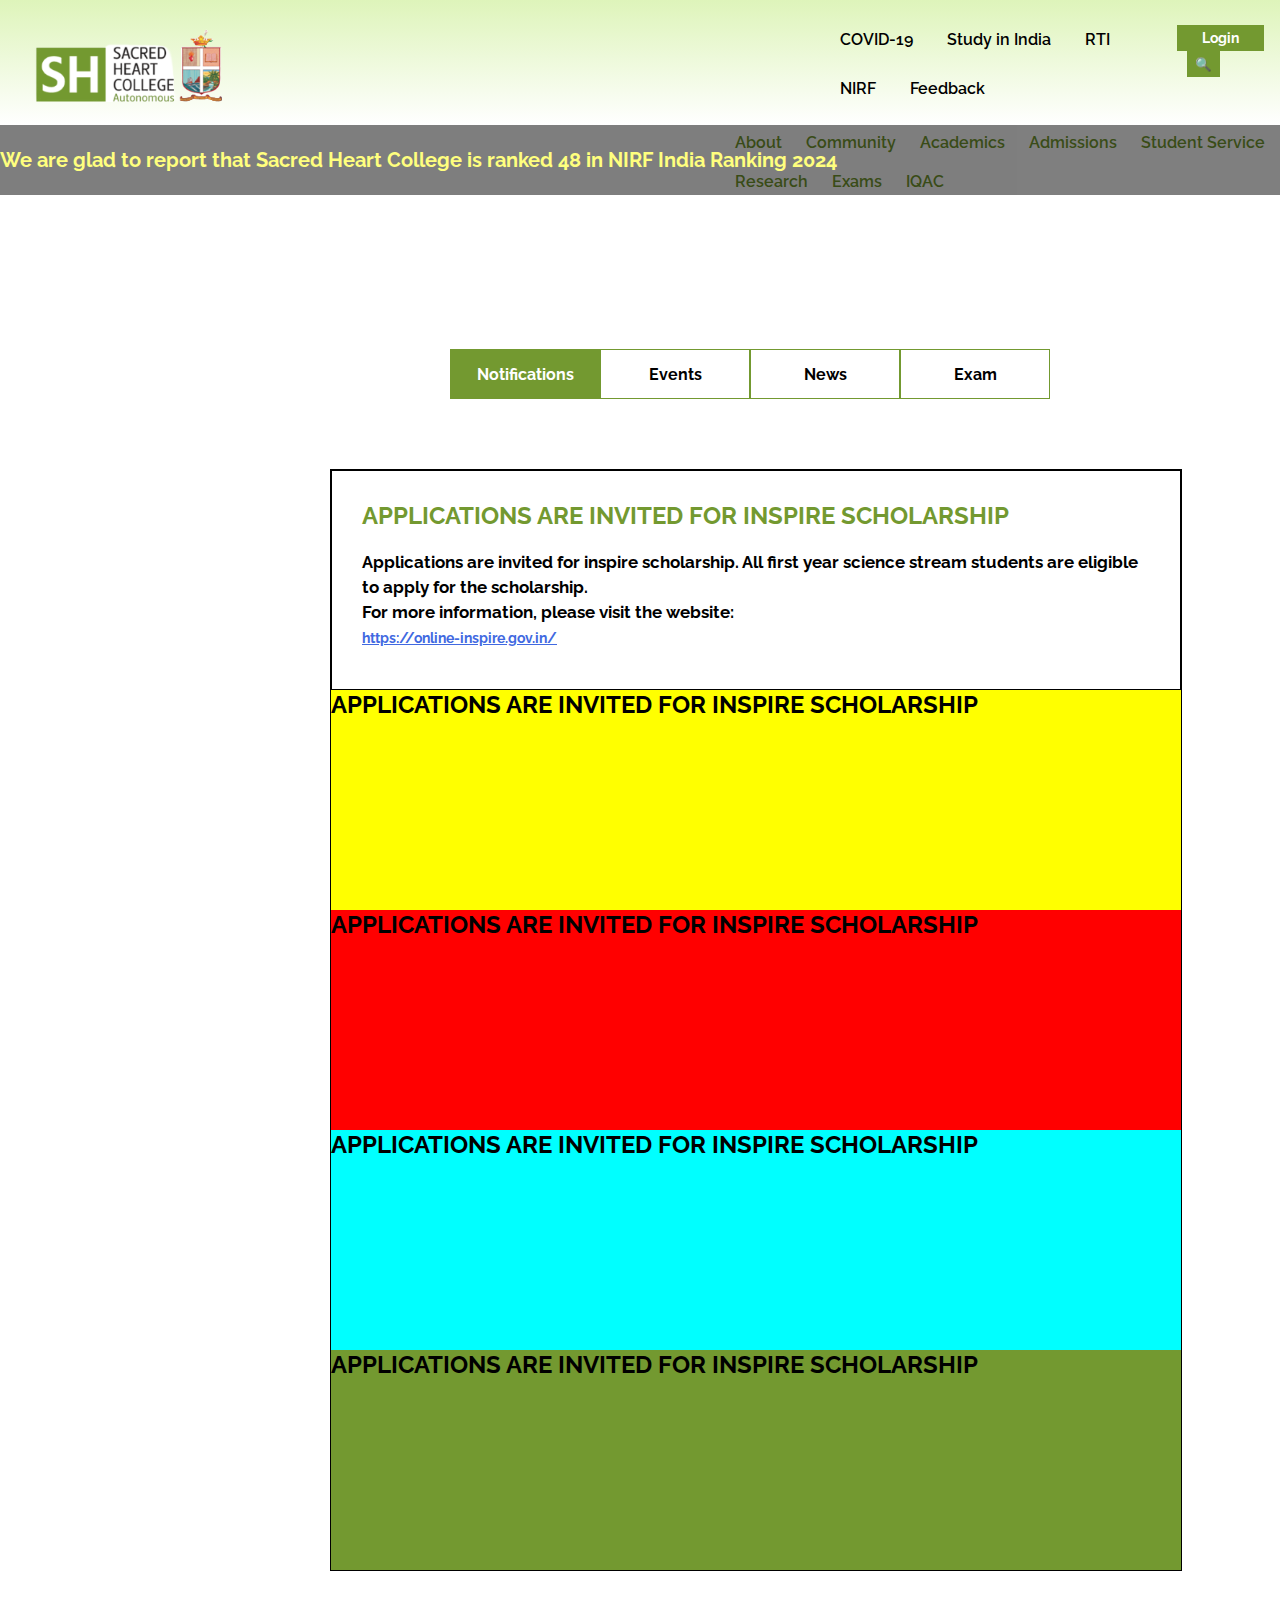
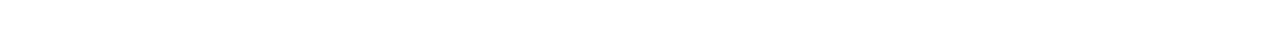
==== html/index.html @ 805d30cb "First commit" ====
<!DOCTYPE html>
<html lang="en">
<head>
    <meta charset="UTF-8">
    <meta name="viewport" content="width=device-width, initial-scale=1.0">
    <link rel="shortcut icon" type="x-icon" href="/Assets/mc-scaled.jpg">
    <title>S H College Clone</title>
    <link rel="stylesheet" href="/css/style.css">
    <link href="https://fonts.googleapis.com/css2?family=Raleway:ital,wght@0,100..900;1,100..900&display=swap" rel="stylesheet">
</head>
<body>

    <!--Main Navigation bar-->
    <header class="navbar">
        <div class="logo">
            <a href="#" ><img src="/Assets/SH College Logo cropped removed background.png" alt="SH Logo"></a>
        </div>
        <div class="lists">
            <div class="list-1">
                <ul>
                    <li>COVID-19</li>
                    <li>Study in India</li>
                    <li>RTI</li>
                    <li>NIRF</li>
                    <li>Feedback</li>
                </ul>
                <div class="list1-buttons">
                    <button id="login-b">Login</button>
                    <button id="search-b">&#128269</button>
                </div>
            </div>
            <div class="list-2">
                <ul>
                    <li>About</li>
                    <li>Community</li>
                    <li>Academics</li>
                    <li>Admissions</li>
                    <li>Student Service</li>
                    <li>Research</li>
                    <li>Exams</li>
                    <li>IQAC</li>
                </ul>
            </div>
        </div>
    </header>


    <!--Moving notification-->
    <div class="mv-notifi">
        <h3>We are glad to report that Sacred Heart College is ranked 48 in NIRF India Ranking 2024</h3>
    </div>

    <!--SH Video-->
    <div class="sh-video">
        <video autoplay muted loop><source src="/Assets/SH-Promo-Video-resized.mp4"></video>
    </div>

    <!--Notifications-->
    <div class="notifications">

        <!--Single row with four columns-->
        <div class="single-row">
            <div class="notifi">Notifications</div>
            <div class="events">Events</div>
            <div class="news">News</div>
            <div class="exam">Exam</div>
        </div>

        <!--Notifications area-->
        <div class="notification-area">
            <div class="notifi-rows" id="no1">
                <h2 class="heading">APPLICATIONS ARE INVITED FOR INSPIRE SCHOLARSHIP</h2>
                <div class="content">
                    <h3>Applications are invited for inspire scholarship. All first year science stream students are eligible to apply for the scholarship.</h3>
                    <h3>For more information, please visit the website:</h3>
                    <a href="#">https://online-inspire.gov.in/</a>
                </div>
            </div>
            <div class="notifi-rows" id="no2">
                <h2>APPLICATIONS ARE INVITED FOR INSPIRE SCHOLARSHIP</h2>
            </div>
            <div class="notifi-rows" id="no3">
                <h2>APPLICATIONS ARE INVITED FOR INSPIRE SCHOLARSHIP</h2>
            </div>
            <div class="notifi-rows" id="no4">
                <h2>APPLICATIONS ARE INVITED FOR INSPIRE SCHOLARSHIP</h2>
            </div>
            <div class="notifi-rows" id="no5">
                <h2>APPLICATIONS ARE INVITED FOR INSPIRE SCHOLARSHIP</h2>
            </div>
        </div>
    </div>

    <!--Campuses-->
    <div class="campuses">

    </div>

    <!--Life at SHC-->
    <div class="cards">

    </div>
</body>
</html>
---- css/style.css ----
*{
    margin: 0;
    padding: 0;
    font-family: "Raleway", sans-serif;
}


/* Navbar start*/
.navbar{
    width: 100%;
    height: 125px;
    padding: 5px;
    display: flex;
    box-sizing: border-box;
    background: linear-gradient(to bottom, #def4ba 0%, white 100%);
}

    .logo{
        margin-top: 20px;
        margin-left: 30px;
        /* opacity: 0.99; */
    }

        .logo img{
            height: 80px;
            width: 190px;
            box-sizing: border-box;
        }

    .lists{
        display: flex;
        display: block;
        width: 100%;
        justify-content: space-between;
        font-weight: 600;
    }

        .list-1 {
            display: flex;
            border: 1px black solid;
            border: none;
            width: 900px;
            max-height: fit-content;
            max-width: fit-content;
            margin-left: 600px;
            margin-top: 10px;
            /* border: 1px black solid; */
        }

            .list-1 li{
                display: inline-block;
                padding: 15px;
                font-size: 16px;
            }

            .list-1 li::after{}


            .list1-buttons{
                position: relative;
                margin-top: 10px;
            }

        button {
            background-color: #739930;
            padding: 5px;
            border: none;
        }

        #login-b{
            padding: 5px 25px;
            font-size: 14px;
            color: white;
            font-weight: bold;
        }

        #search-b{
            padding: 5px 8px;
            color: white;
            margin-left: 10px;
        }

        .list-2 {
            position: relative;
            display: flex;
            border: 1px black solid;
            border: none;
            width: 900px;
            max-width: fit-content;
            max-height: fit-content;
            margin-left: 500px;
            margin-top: 10px;
        }

            .list-2 li{
                display: inline-block;
                padding: 10px;
                color: #739930;
                font-size: 16px;
            }
/* Navbar end */


/* Moving text start*/
.mv-notifi{
    background-color: black;
    width: 100%;
    height: 70px;
    position: absolute;
    opacity: 0.5;
    display: flex;
    align-items: center;
}

    .mv-notifi h3{
        color: yellow;
        font-size: 20px;
        position: relative;
        animation: moveHorizontally 10s linear infinite;
    }
/* Moving text end */


/* SH Video start*/
.sh-video video{
    width: 100%;
}
/* SH Video end */


/* Notifications start*/
.notifications{
    display: block;
}

/* Notification grid 1x4 */
    .single-row{
        width: fit-content;
        display: grid;
        grid-template-rows: 50px;
        grid-template-columns: 150px 150px 150px 150px;
        margin: 70px 450px 70px;
        text-align: center;
        justify-content: center;
        font-weight: bold;
        font-size: 16px;
    }

        .notifi{
            grid-row-start: 1;
            grid-row-end: 1;
            grid-column-start: 1;
            grid-column-end: 1;
            text-align: center;
            padding: 15px;
            border: 1px solid #739930;
            border-collapse: collapse;
            background-color: #739930;
            color: white;
        }

        .events{
            grid-row-start: 1;
            grid-row-end: 1;
            grid-column-start: 2;
            grid-column-end: 2;
            text-align: center;
            padding: 15px;
            border: 1px solid #739930;
            border-collapse: collapse;
        }

        .news{
            grid-row-start: 1;
            grid-row-end: 1;
            grid-column-start: 3;
            grid-column-end: 3;
            text-align: center;
            padding: 15px;
            border: 1px solid #739930;
            border-collapse: collapse;
        }

        .exam{
            grid-row-start: 1;
            grid-row-end: 1;
            grid-column-start: 4;
            grid-column-end: 4;
            text-align: center;
            padding: 15px;
            border: 1px solid #739930;
            border-collapse: collapse;
        }

/* Notifications area */
    .notification-area{
        display: grid;
        border: 1px solid black;
        grid-template-rows: 220px 220px 220px 220px 220px;
        grid-template-columns: 850px;
        width: fit-content;
        margin: 0px 330px 70px;
        border-collapse: collapse;
    }

    

        #no1{
            grid-row-start: 1;
            grid-row-end: 1;
            grid-column-start: 1;
            grid-column-end: 1;
            padding: 30px 30px;
            border: 1px solid black;
        }

            #no1 h2{
                color: #739930;
            }

            .content{
                margin-top: 20px;
                line-height: 25px;
                font-size: 14.4px;
            }

            #no1 a{
                color: royalblue;
                font-weight: bold;
            }

        #no2{
            grid-row-start: 2;
            grid-row-end: 2;
            grid-column-start: 1;
            grid-column-end: 1;
            background-color: yellow;
        }

        #no3{
            grid-row-start: 3;
            grid-row-end: 3;
            grid-column-start: 1;
            grid-column-end: 1;
            background-color: red;
        }

        #no4{
            grid-row-start: 4;
            grid-row-end: 4;
            grid-column-start: 1;
            grid-column-end: 1;
            background-color: aqua;
        }

        #no5{
            grid-row-start: 5;
            grid-row-end: 5;
            grid-column-start: 1;
            grid-column-end: 1;
            background-color: #739930;
        }
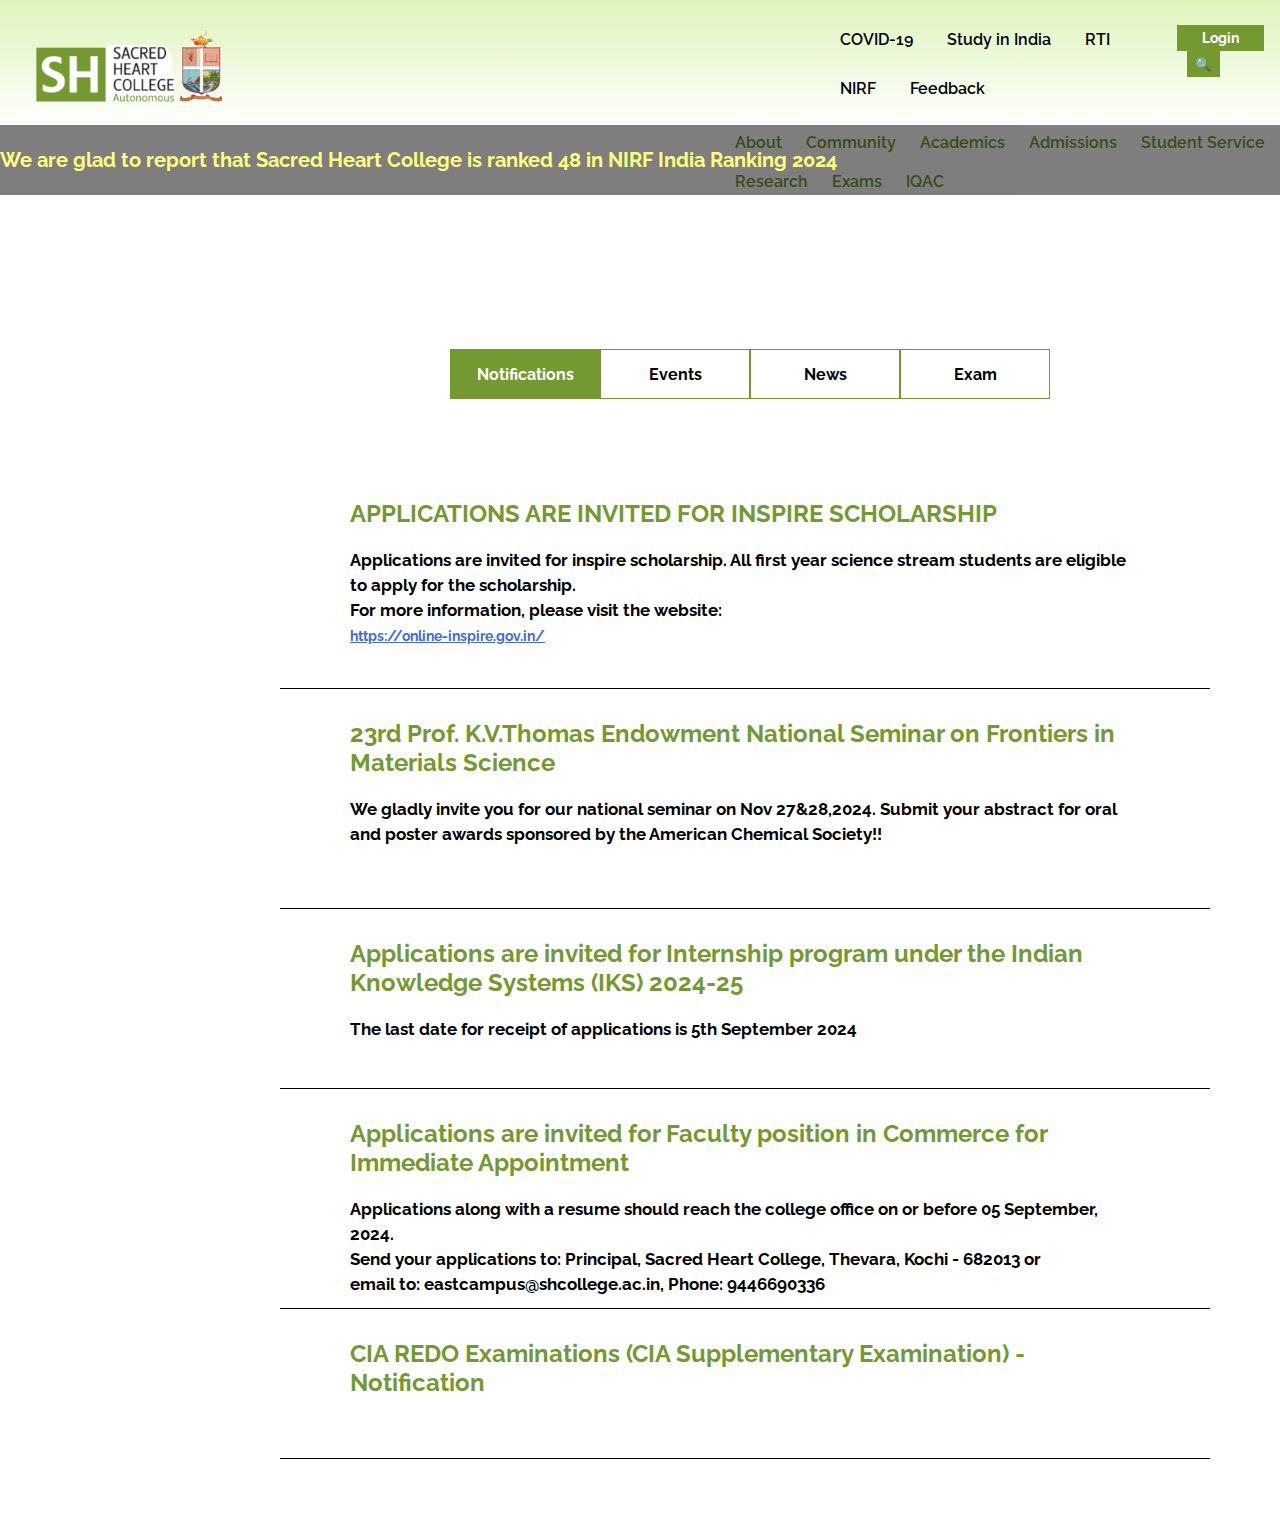
==== commit 075c1ef6: "Notifications completed - 30%" ====
--- a/html/index.html
+++ b/html/index.html
@@ -77,16 +77,29 @@
                 </div>
             </div>
             <div class="notifi-rows" id="no2">
-                <h2>APPLICATIONS ARE INVITED FOR INSPIRE SCHOLARSHIP</h2>
+                <h2>23rd Prof. K.V.Thomas Endowment National Seminar on Frontiers in Materials Science</h2>
+                <div class="content">
+                    <h3>We gladly invite you for our national seminar on Nov 27&28,2024. Submit your abstract for oral and poster awards sponsored by the American Chemical Society!!</h3>
+                </div>
             </div>
             <div class="notifi-rows" id="no3">
-                <h2>APPLICATIONS ARE INVITED FOR INSPIRE SCHOLARSHIP</h2>
+                <h2>Applications are invited for Internship program under the Indian Knowledge Systems (IKS) 2024-25</h2>
+                <div class="content">
+                    <h3>The last date for receipt of applications is 5th September 2024</h3>
+                </div>
             </div>
             <div class="notifi-rows" id="no4">
-                <h2>APPLICATIONS ARE INVITED FOR INSPIRE SCHOLARSHIP</h2>
+                <h2>Applications are invited for Faculty position in Commerce for Immediate Appointment</h2>
+                <div class="content">
+                    <h3>Applications along with a resume should reach the college office on or before 05 September, 2024.</h3>
+                    <h3>Send your applications to: Principal, Sacred Heart College, Thevara, Kochi - 682013 or</h3>
+                    <h3>email to: eastcampus@shcollege.ac.in, Phone: 9446690336</h3>
+                </div>
             </div>
             <div class="notifi-rows" id="no5">
-                <h2>APPLICATIONS ARE INVITED FOR INSPIRE SCHOLARSHIP</h2>
+                <h2>CIA REDO Examinations (CIA Supplementary Examination) - Notification</h2>
+                <div class="content">
+                </div>
             </div>
         </div>
     </div>
--- a/css/style.css
+++ b/css/style.css
@@ -133,7 +133,7 @@
     display: block;
 }
 
-/* Notification grid 1x4 */
+    /* Notification grid 1x4 */
     .single-row{
         width: fit-content;
         display: grid;
@@ -192,38 +192,41 @@
             border-collapse: collapse;
         }
 
-/* Notifications area */
+    /* Notifications area */
     .notification-area{
         display: grid;
-        border: 1px solid black;
-        grid-template-rows: 220px 220px 220px 220px 220px;
-        grid-template-columns: 850px;
+        grid-template-rows: 220px 220px 180px 220px 150px;
+        grid-template-columns: 930px;
         width: fit-content;
-        margin: 0px 330px 70px;
+        margin: 0px 280px 70px;
         border-collapse: collapse;
     }
 
-    
-
-        #no1{
-            grid-row-start: 1;
-            grid-row-end: 1;
-            grid-column-start: 1;
-            grid-column-end: 1;
-            padding: 30px 30px;
+        .notifi-rows{
+            padding: 30px 70px;
             border: 1px solid black;
-        }
-
-            #no1 h2{
-                color: #739930;
-            }
-
-            .content{
+            border-top: none;
+            border-right: none;
+            border-left: none;
+        }
+
+        .notifi-rows h2{
+            color: #739930;
+        }
+
+        .notifi-rows .content{
                 margin-top: 20px;
                 line-height: 25px;
                 font-size: 14.4px;
             }
 
+        #no1{
+            grid-row-start: 1;
+            grid-row-end: 1;
+            grid-column-start: 1;
+            grid-column-end: 1;
+        }
+
             #no1 a{
                 color: royalblue;
                 font-weight: bold;
@@ -234,7 +237,6 @@
             grid-row-end: 2;
             grid-column-start: 1;
             grid-column-end: 1;
-            background-color: yellow;
         }
 
         #no3{
@@ -242,7 +244,6 @@
             grid-row-end: 3;
             grid-column-start: 1;
             grid-column-end: 1;
-            background-color: red;
         }
 
         #no4{
@@ -250,7 +251,6 @@
             grid-row-end: 4;
             grid-column-start: 1;
             grid-column-end: 1;
-            background-color: aqua;
         }
 
         #no5{
@@ -258,5 +258,5 @@
             grid-row-end: 5;
             grid-column-start: 1;
             grid-column-end: 1;
-            background-color: #739930;
-        }
+        }
+/* Notifications end */
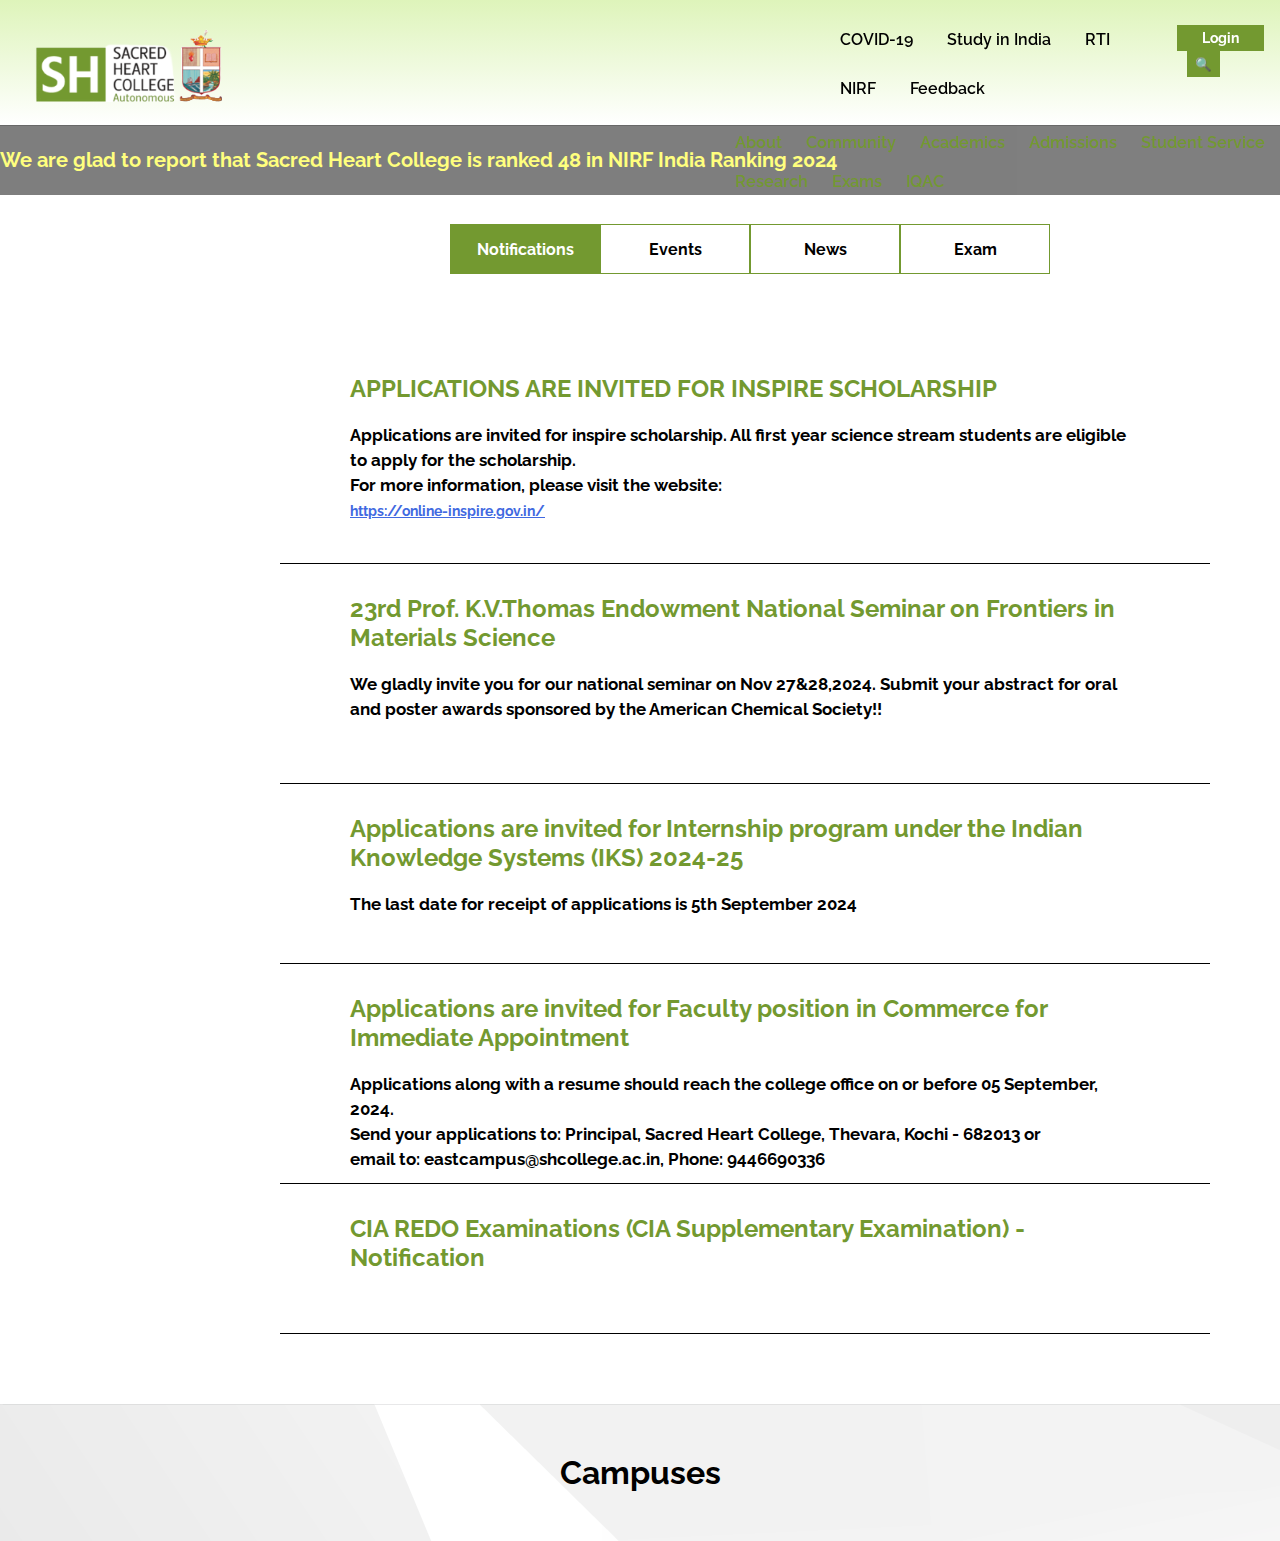
==== commit 1f52cc50: "30%" ====
--- a/html/index.html
+++ b/html/index.html
@@ -106,12 +106,19 @@
 
     <!--Campuses-->
     <div class="campuses">
-
+        <h1>Campuses</h1>
+        <div class="cards">
+            <div class="card" id="card1">
+                
+            </div>
+            <div class="card" id="card2"></div>
+            <div class="card" id="card3"></div>
+        </div>
     </div>
 
     <!--Life at SHC-->
     <div class="cards">
-
+        
     </div>
 </body>
 </html>--- a/css/style.css
+++ b/css/style.css
@@ -13,6 +13,9 @@
     display: flex;
     box-sizing: border-box;
     background: linear-gradient(to bottom, #def4ba 0%, white 100%);
+    position: fixed;
+    z-index: 1;
+    box-shadow: 0px 0px 1px 0px black ;
 }
 
     .logo{
@@ -110,6 +113,7 @@
     opacity: 0.5;
     display: flex;
     align-items: center;
+    margin-top: 125px;
 }
 
     .mv-notifi h3{
@@ -260,3 +264,14 @@
             grid-column-end: 1;
         }
 /* Notifications end */
+
+
+/* Campuses start */
+.campuses{
+    padding: 50px;
+    display: flex;
+    justify-content: center;
+    background-image: url(/Assets/bg2.png);
+}
+
+    .
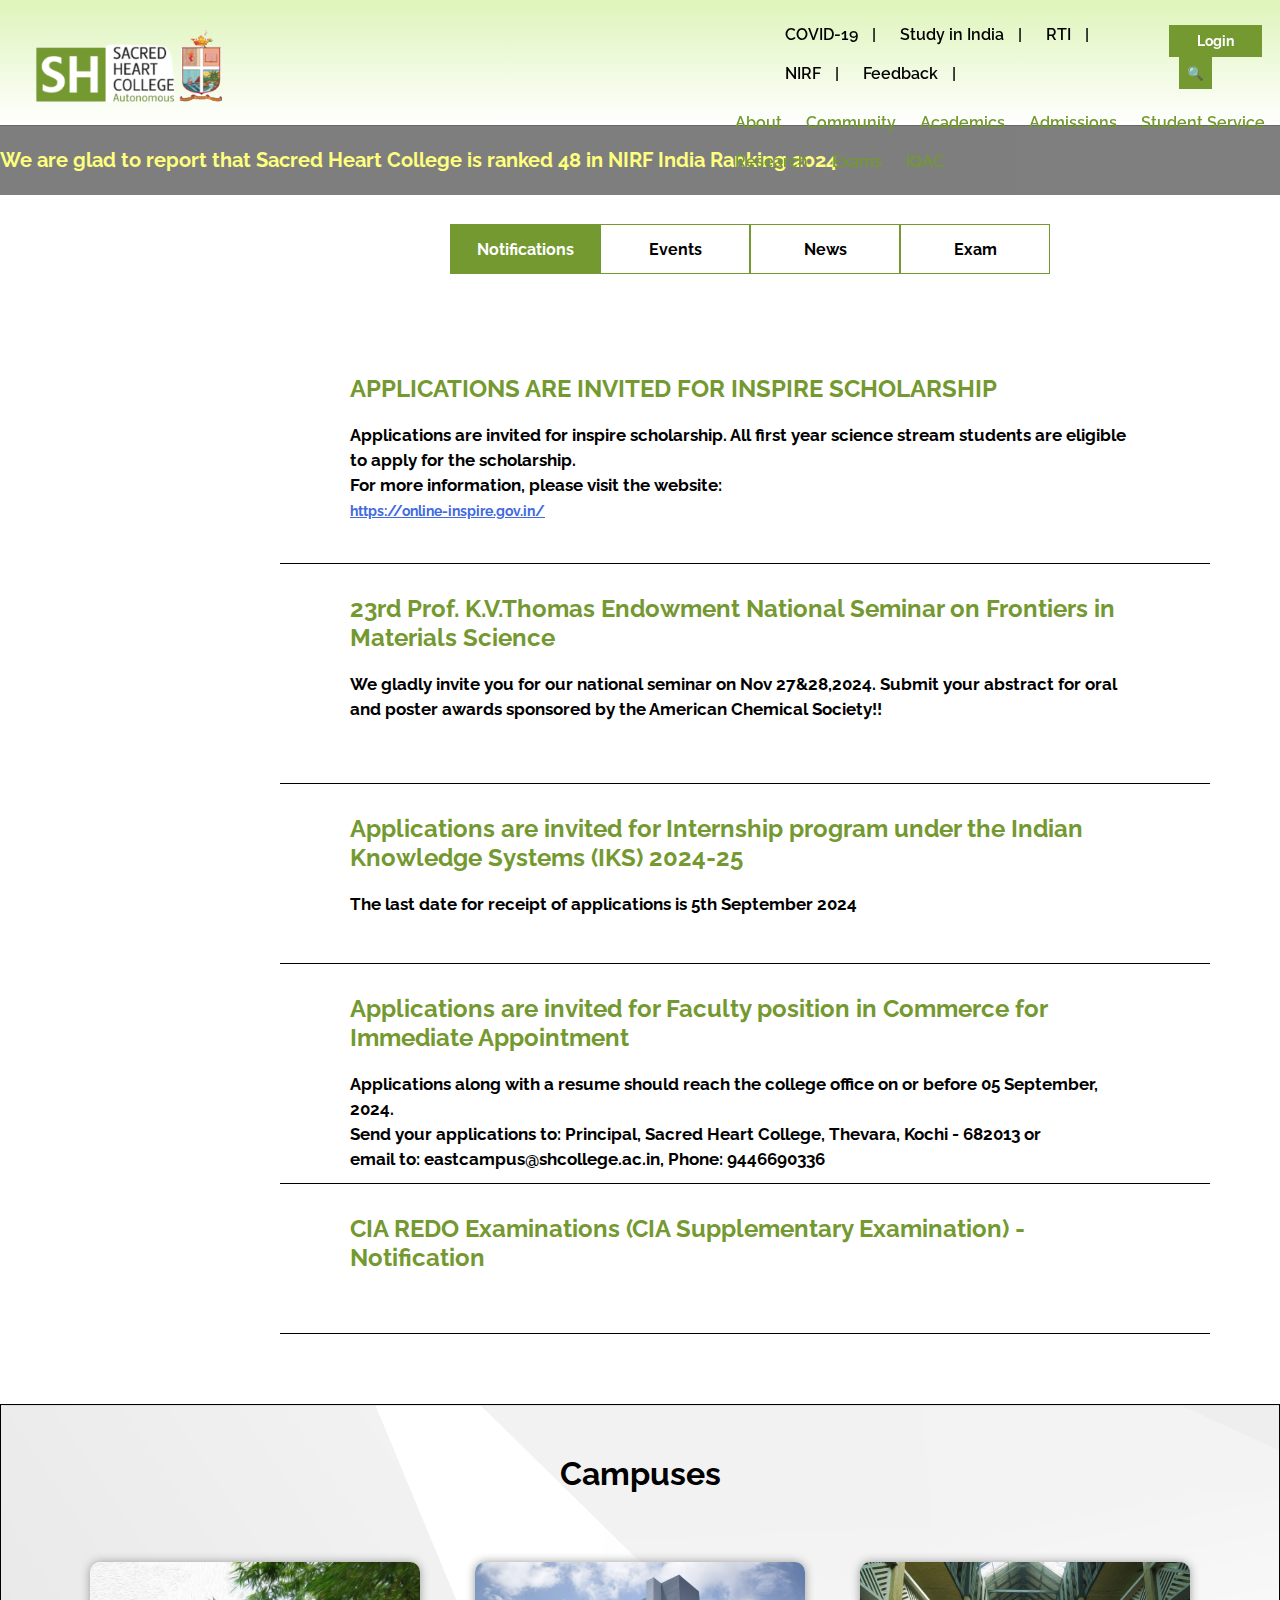
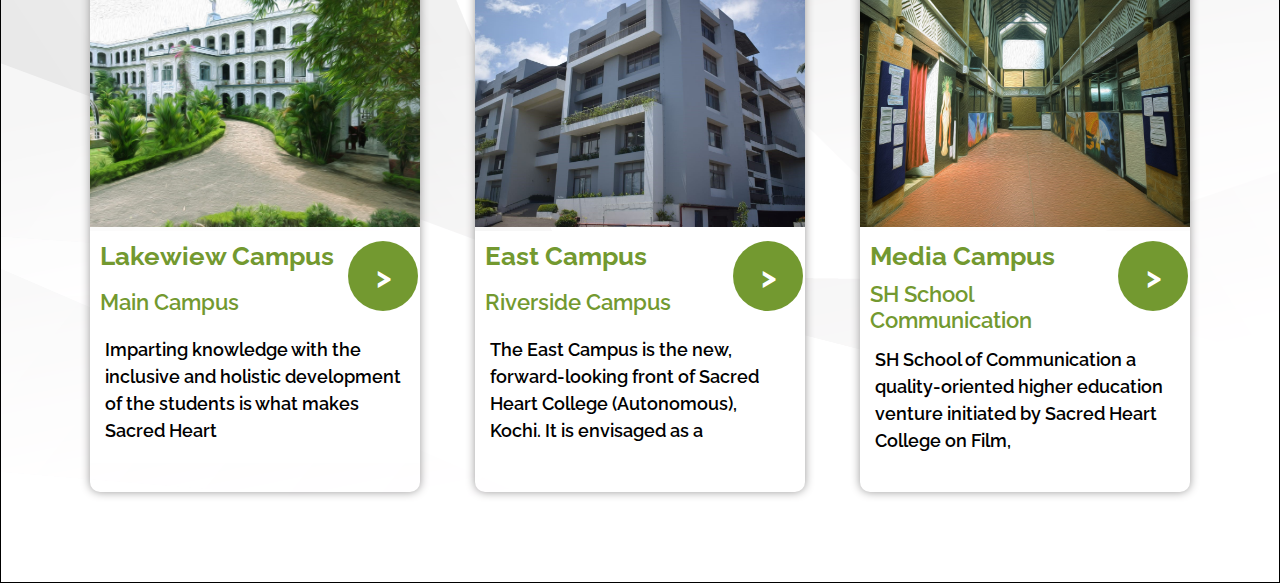
==== commit 146424a0: "40%" ====
--- a/html/index.html
+++ b/html/index.html
@@ -18,11 +18,11 @@
         <div class="lists">
             <div class="list-1">
                 <ul>
-                    <li>COVID-19</li>
-                    <li>Study in India</li>
-                    <li>RTI</li>
-                    <li>NIRF</li>
-                    <li>Feedback</li>
+                    <li>COVID-19 <span>|</span></li>
+                    <li>Study in India <span>|</span></li>
+                    <li>RTI <span>|</span></li>
+                    <li>NIRF <span>|</span></li>
+                    <li>Feedback <span>|</span></li>
                 </ul>
                 <div class="list1-buttons">
                     <button id="login-b">Login</button>
@@ -106,13 +106,73 @@
 
     <!--Campuses-->
     <div class="campuses">
-        <h1>Campuses</h1>
-        <div class="cards">
+        <div class="campus-heading">
+            <h1>Campuses</h1>
+        </div>
+        <div class="three-card">
             <div class="card" id="card1">
-                
+                <img src="/Assets/mc-scaled.jpg" alt="shc">
+                <div class="content-card">
+                    <div class="texts-circle">
+                        <div class="card-text">
+                            <div class="maint">
+                                Lakewiew Campus
+                            </div>
+                            <div class="subt">
+                                Main Campus
+                            </div>
+                        </div>
+                        <div class="circle-right">
+                            <span class="symbolgt">&gt;</span>
+                        </div>
+                        <div class="card-content">
+                            Imparting knowledge with the inclusive and holistic development of the students is what makes Sacred Heart
+                        </div>
+                    </div>
+                </div>
             </div>
-            <div class="card" id="card2"></div>
-            <div class="card" id="card3"></div>
+            <div class="card" id="card2">
+                <img src="/Assets/East-Campus.jpg" alt="shc">
+                <div class="content-card">
+                    <div class="texts-circle">
+                        <div class="card-text">
+                            <div class="maint">
+                                East Campus
+                            </div>
+                            <div class="subt">
+                                Riverside Campus
+                            </div>
+                        </div>
+                        <div class="circle-right">
+                            <span class="symbolgt">&gt;</span>
+                        </div>
+                        <div class="card-content">
+                            The East Campus is the new, forward-looking front of Sacred Heart College (Autonomous), Kochi. It is envisaged as a
+                        </div>
+                    </div>
+                </div>
+            </div>
+            <div class="card" id="card3">
+                <img src="/Assets/shsc-scaled.jpg" alt="shc">
+                <div class="content-card">
+                    <div class="texts-circle">
+                        <div class="card-text">
+                            <div class="maint">
+                                Media Campus
+                            </div>
+                            <div class="subt">
+                                SH School Communication
+                            </div>
+                        </div>
+                        <div class="circle-right">
+                            <span class="symbolgt">&gt;</span>
+                        </div>
+                        <div class="card-content">
+                            SH School of Communication a quality-oriented higher education venture initiated by Sacred Heart College on Film,
+                        </div>
+                    </div>
+                </div>
+            </div>
         </div>
     </div>
 
--- a/css/style.css
+++ b/css/style.css
@@ -21,7 +21,6 @@
     .logo{
         margin-top: 20px;
         margin-left: 30px;
-        /* opacity: 0.99; */
     }
 
         .logo img{
@@ -45,18 +44,19 @@
             width: 900px;
             max-height: fit-content;
             max-width: fit-content;
-            margin-left: 600px;
+            margin-left: 550px;
             margin-top: 10px;
-            /* border: 1px black solid; */
         }
 
             .list-1 li{
                 display: inline-block;
-                padding: 15px;
+                padding: 10px;
                 font-size: 16px;
             }
 
-            .list-1 li::after{}
+            .list-1 li>span{
+                margin-left: 10px;
+            }
 
 
             .list1-buttons{
@@ -71,14 +71,14 @@
         }
 
         #login-b{
-            padding: 5px 25px;
+            padding: 8px 28px;
             font-size: 14px;
             color: white;
             font-weight: bold;
         }
 
         #search-b{
-            padding: 5px 8px;
+            padding: 8px 8px;
             color: white;
             margin-left: 10px;
         }
@@ -268,10 +268,140 @@
 
 /* Campuses start */
 .campuses{
-    padding: 50px;
-    display: flex;
-    justify-content: center;
+    display: block;
+    text-align: center;
+    align-items: center;
     background-image: url(/Assets/bg2.png);
-}
-
-    .
+    border: 1px solid black;
+}
+
+    .campus-heading{
+        margin-top: 50px;
+        margin-bottom: 70px;
+    }
+
+    .three-card{
+        width: 1100px;
+        height: fit-content;
+        /* border: 1px solid black; */
+        margin: auto;
+        display: flex;
+        justify-content: space-between;
+        margin-bottom: 90px;
+    }
+
+        .card{
+            height: 530px;
+            width: 330px;
+            /* border: 1px solid black; */
+            border-radius: 10px;
+            box-shadow: 0px 0px 10px 0px rgb(154, 153, 153);
+        }
+
+            .card img{
+                width: 100%;
+                border-radius: 10px 10px 0px 0px;
+                height: 50%;
+                object-fit: cover;
+            }
+
+            .content-card{
+                height: 40%;
+                padding: 10px;
+                background-color: white;
+                /* border: 1px solid black; */
+            }
+            
+                .texts-circle{
+                    display: grid;
+                    grid-template-rows: 70px 150px;
+                    grid-template-columns: 80% 20%;
+                }
+
+                    .card-text{
+                        grid-row-start: 1;
+                        grid-row-end: 1;
+                        grid-column-start: 1;
+                        grid-column-end: 1;
+                        /* border: 1px solid black; */
+                        color: #739930;
+                        font-weight: bold;
+                        display: block;
+                        width: fit-content;
+                    }
+                        .maint{
+                            color: #739930;
+                            font-size: 26px;
+                            font-weight: bold;
+                            display: block;
+                            text-align: left;
+                        }
+
+                        .subt{
+                            color: #739930;
+                            font-size: 22px;
+                            margin-top: 18px;
+                            text-align: left;
+                            font-weight: 600;
+                        }
+
+                        #card3 .subt{
+                            margin-top: 10px;
+                            font-size: 22px;
+                        }
+
+
+                    .circle-right{
+                        grid-row-start: 1;
+                        grid-row-end: 1;
+                        grid-column-start: 2;
+                        grid-column-end: 2;
+                        background-color: #739930;
+                        border-radius: 50%;
+                        width: 70px;
+                        display: flex;
+                        justify-content: center;
+                        align-items: center;
+                        /* border: 1px solid black; */
+                    }
+
+                        .circle-right .symbolgt{
+                            color: white;
+                            font-size: 30px;
+                            font-weight: bold;
+                        }
+
+                    .card-content{
+                        grid-row-start: 2;
+                        grid-row-end: 2;
+                        grid-column-start: 1;
+                        grid-column-end: 3;
+                        /* border: 1px solid black; */
+                        padding: 5px;
+                        text-align: left;
+                        font-weight: 600;
+                        line-height: 1.5;
+                        margin-top: 20px;
+                        font-size: 18px;
+                    }
+
+                        #card3 .card-content{
+                            margin-top: 30px;
+                        }
+/* Campuses end */
+
+
+/* Life @ SHC start */
+
+
+            
+
+            
+
+        
+
+
+    
+        
+
+    
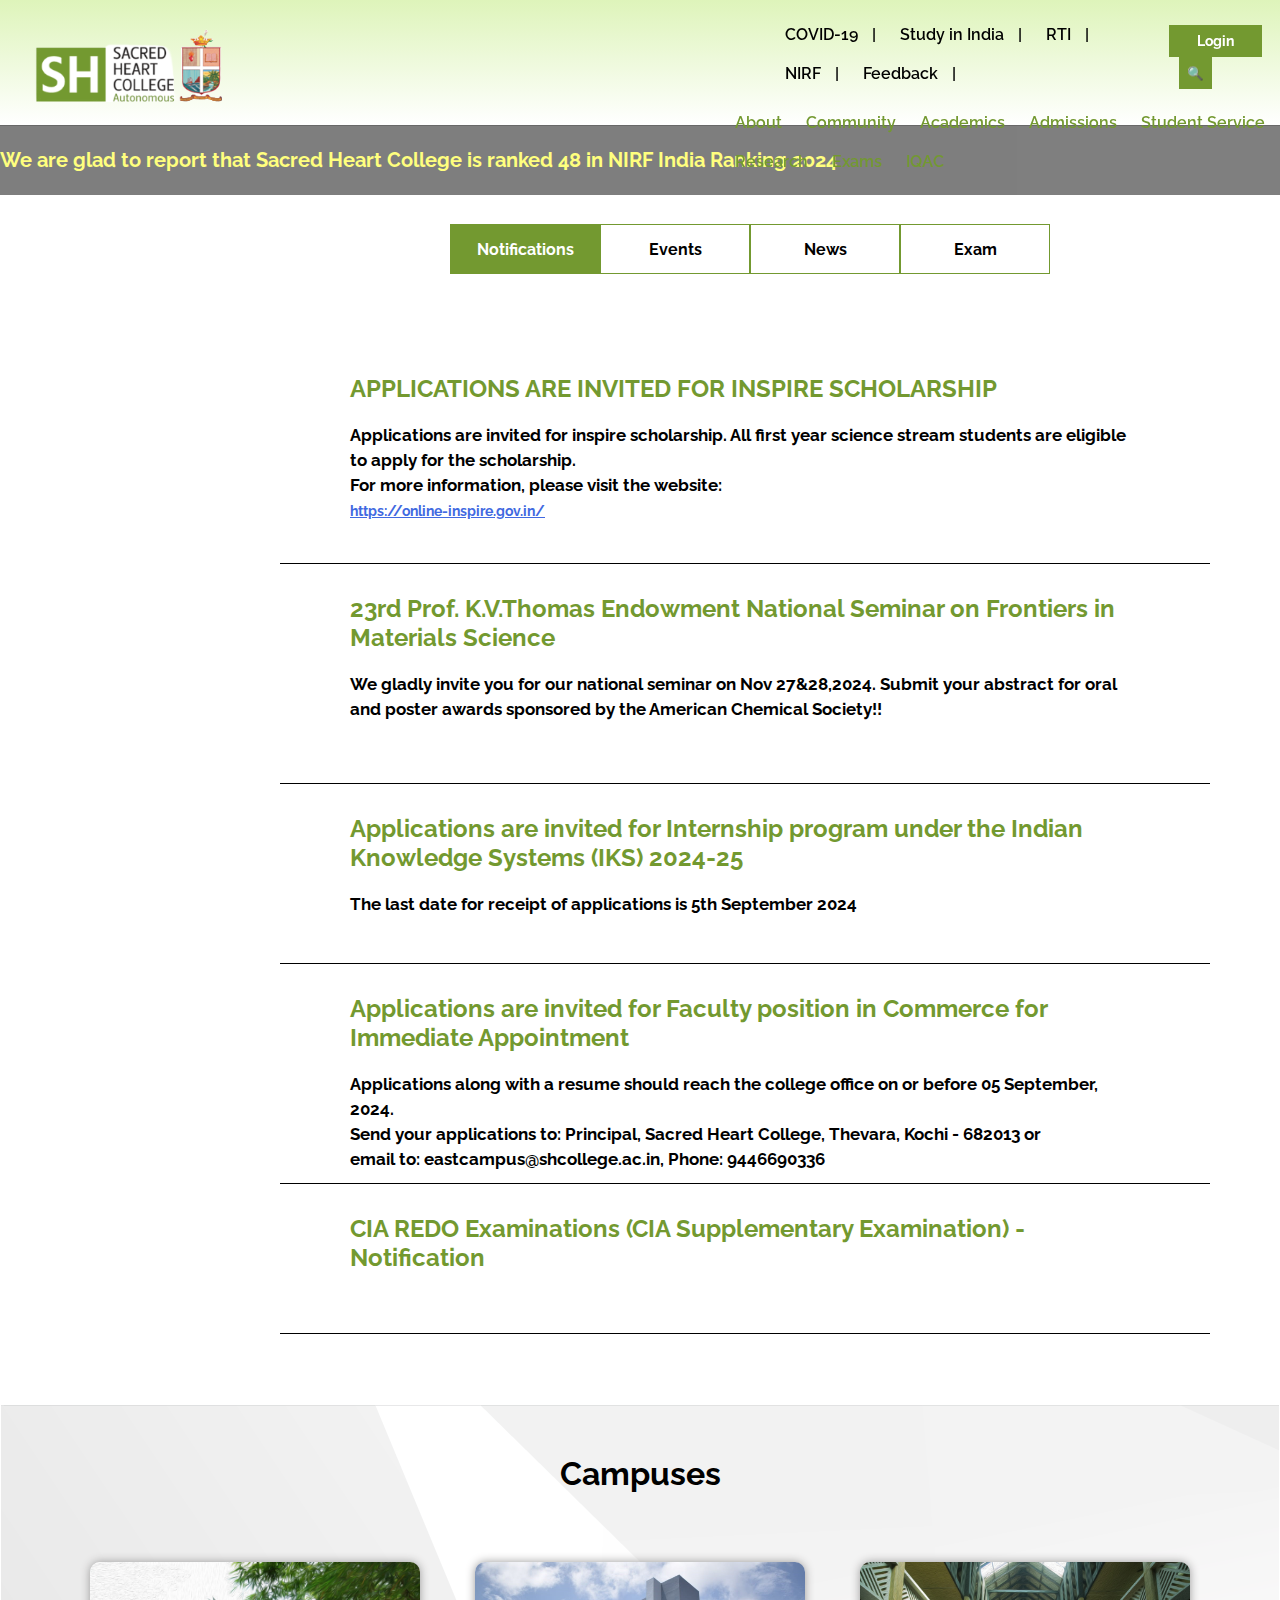
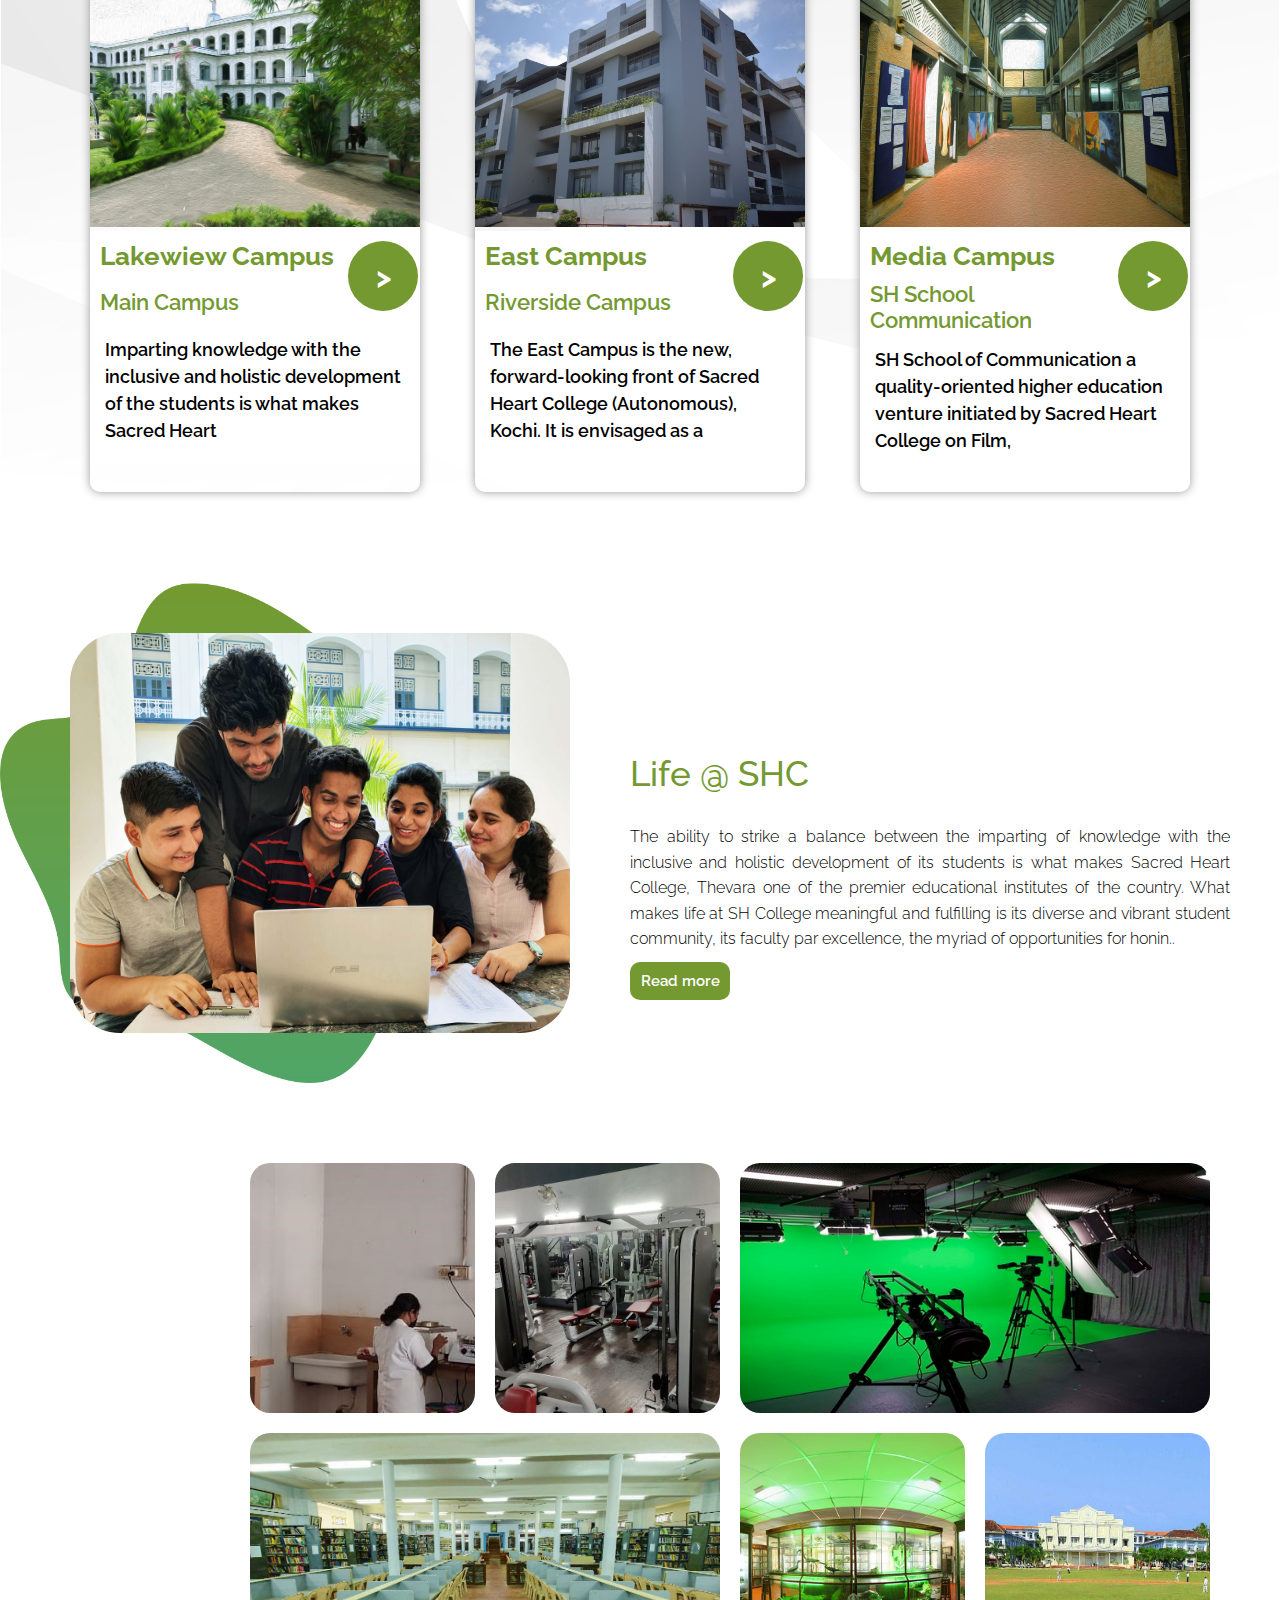
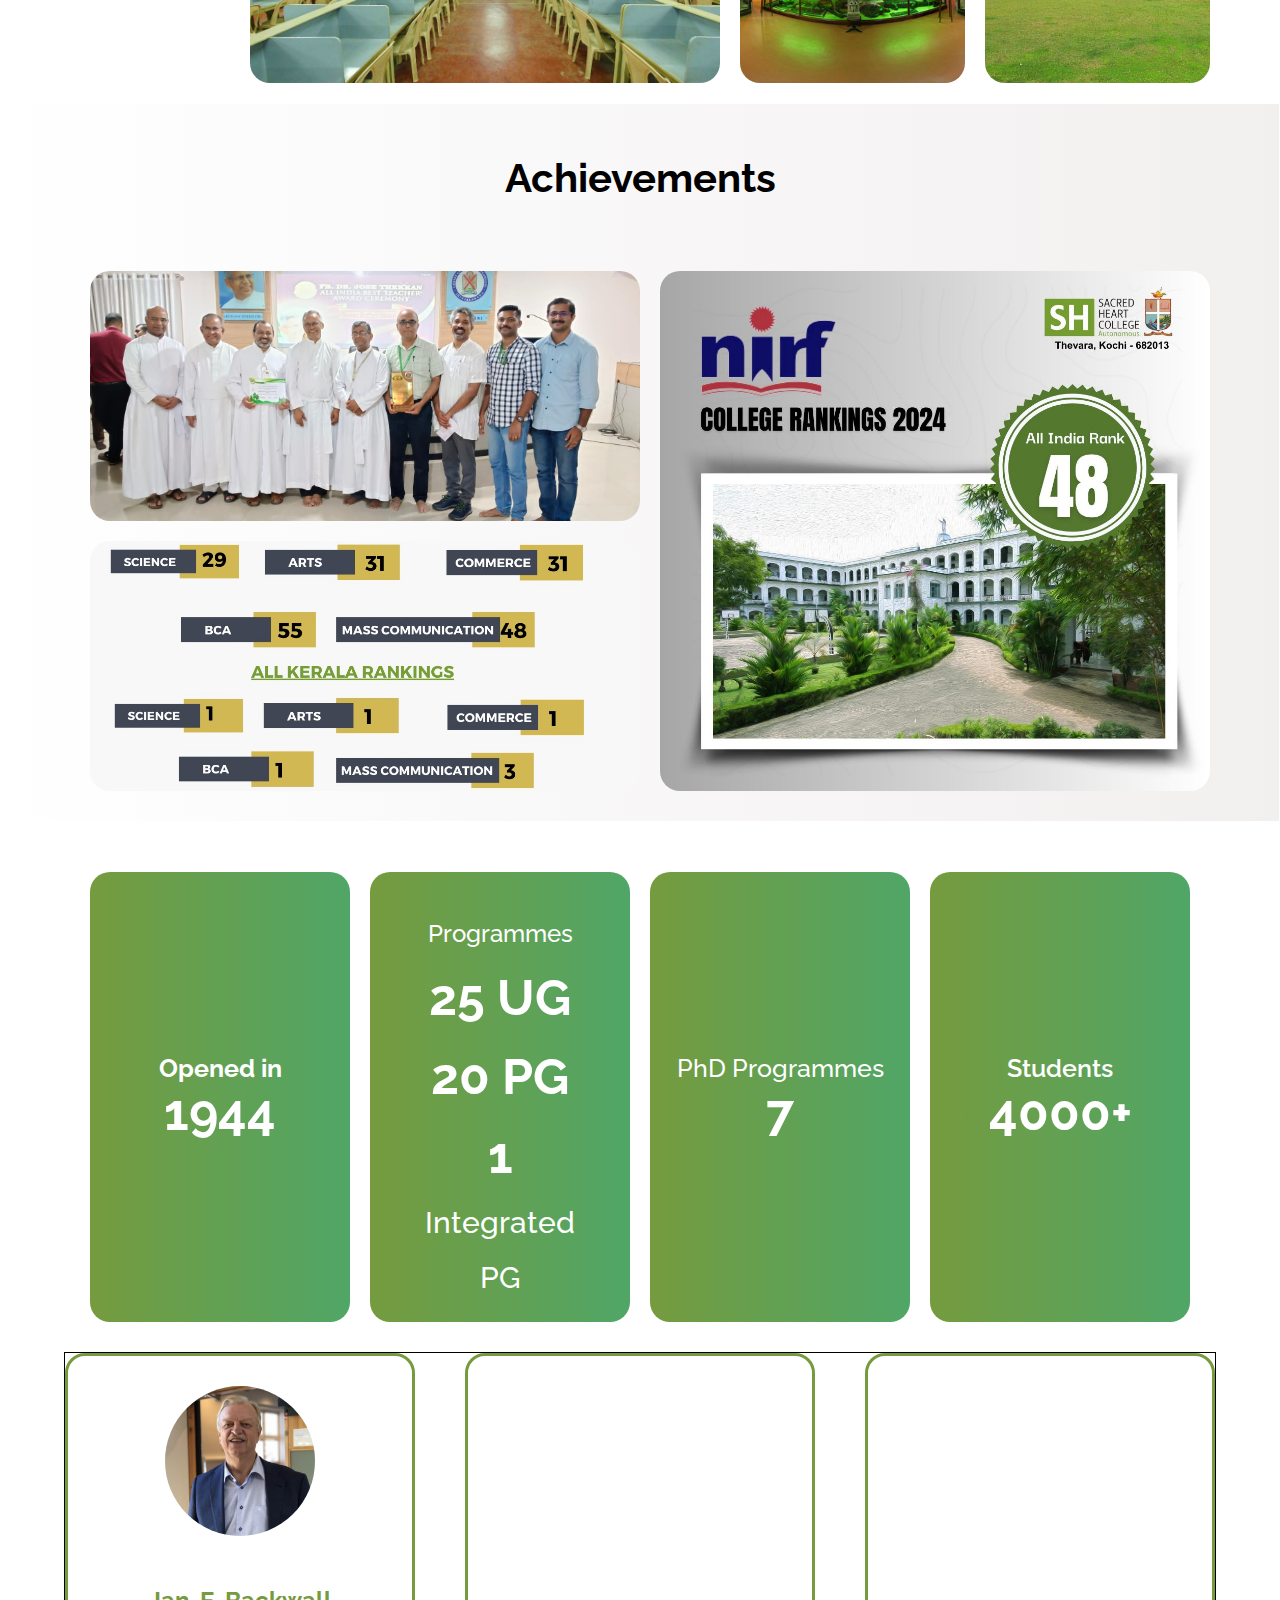
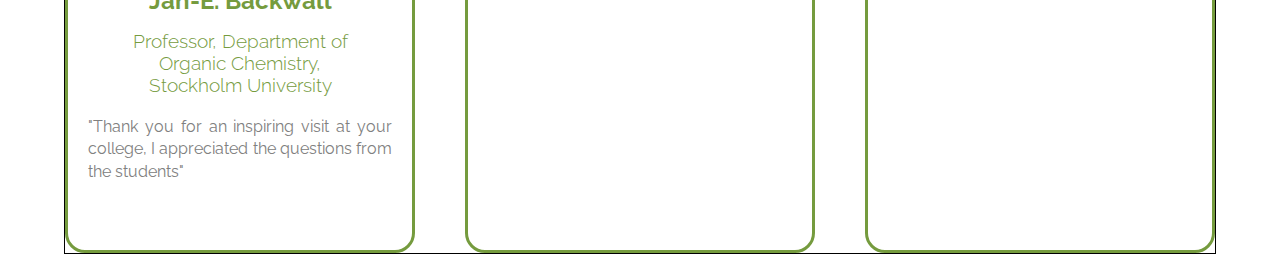
==== commit 62b4c23b: "78%" ====
--- a/html/index.html
+++ b/html/index.html
@@ -50,10 +50,12 @@
         <h3>We are glad to report that Sacred Heart College is ranked 48 in NIRF India Ranking 2024</h3>
     </div>
 
+
     <!--SH Video-->
     <div class="sh-video">
         <video autoplay muted loop><source src="/Assets/SH-Promo-Video-resized.mp4"></video>
     </div>
+
 
     <!--Notifications-->
     <div class="notifications">
@@ -103,6 +105,7 @@
             </div>
         </div>
     </div>
+
 
     <!--Campuses-->
     <div class="campuses">
@@ -176,9 +179,114 @@
         </div>
     </div>
 
+
     <!--Life at SHC-->
-    <div class="cards">
-        
+    <div class="lifeshc">
+        <div class="life-img">
+            <img class="life-bg" src="/Assets/life_bg.png">
+            <img class="life-students" src="/Assets/life-scaled.jpg">
+        </div>
+        <div class="life-text">
+            <h2 class="life-text-heading">Life @ SHC</h2>
+            <h4 class="life-text-content">The ability to strike a balance between the imparting of knowledge with the inclusive and holistic development of its
+            students is what makes Sacred Heart College, Thevara one of the premier educational institutes of the country. What
+            makes life at SH College meaningful and fulfilling is its diverse and vibrant student community, its faculty par
+            excellence, the myriad of opportunities for honin..</h4>
+            <button class="read-more">Read more</button>
+        </div>
+    </div>
+
+
+    <!-- Photos -->
+     <div class="photos">
+        <div class="pho" id="ph1">
+            <img src="/Assets/water-analysis-lab cropped.jpg">
+        </div>
+        <div class="pho" id="ph2">
+            <img src="/Assets/gymj.jpg">
+        </div>
+        <div class="pho" id="ph3">
+            <img src="/Assets/rsz_3theobald.jpg">
+        </div>
+        <div class="pho" id="ph4">
+            <img src="/Assets/Library-1.jpg">
+        </div>
+        <div class="pho" id="ph5">
+            <img src="/Assets/61.jpg">
+        </div>
+        <div class="pho" id="ph6">
+            <img src="/Assets/xGround-1.jpg.pagespeed.ic_.WGXICo8-u_1.jpg">
+        </div>
+     </div>
+
+
+    <!-- Achievements -->
+    <div class="achievements">
+      <div class="achiev-heading">
+          <h1>Achievements</h1>
+      </div>
+      <div class="achiev-photos">
+          <div class="ach-ph1" id="achiev-ph1">
+              <img src="/Assets/Green-Nature-Award-2023-24-by-Christ-College-Irinjalakkuda.jpeg">
+          </div>
+          <div class="ach-ph1" id="achiev-ph2">
+              <img src="/Assets/NIRF-COLLEGE-RANKINGS-2024-All-India-Rank-48.jpeg">
+          </div>
+          <div class="ach-ph1" id="achiev-ph3">
+              <img src="/Assets/INDIA-TODAY-2024-RANK.jpeg">
+          </div>
+      </div>
+    </div>
+
+
+    <!-- Details and Opinions-->
+    <div class="details">
+        <div class="college-overall">
+            <div class="d-card" id="dcard1">
+                <div class="dcard-content1">
+                    <h2 class="first" id="opened">Opened in</h2>
+                    <h2 class="first" id="nineteen">1944</h2>
+                </div>
+            </div>
+            <div class="d-card" id="dcard2">
+                <div class="dcard-content2">
+                    <h2 class="second" id="programmes">Programmes</h2>
+                    <h2 class="second" id="ug25">25 UG</h2>
+                    <h2 class="second" id="pg20">20 PG</h2>
+                    <h2 class="second" id="one">1</h2>
+                    <h2 class="second" id="integrated">Integrated</h2>
+                    <h2 class="second" id="pg">PG</h2>
+                </div>
+            </div>
+            <div class="d-card" id="dcard3">
+                <div class="dcard-content3">
+                    <h2 id="phd">PhD Programmes</h2>
+                    <h2 id="seven">7</h2>
+                </div>
+            </div>
+            <div class="d-card" id="dcard4">
+                <div class="dcard-content4">
+                    <h2 id="dstudents">Students</h2>
+                    <h2 id="fourthou">4000+</h2>
+                </div>
+            </div>
+        </div>
+        <div class="opinions">
+            <div class="o-card" id="o-card1">
+                <div class="o-card-img">
+                    <img src="/Assets/Jan‐E.-Backvall.jpg">
+                </div>
+                <div class="o-card-content">
+                    <h2 id="o-maint">Jan-E. Backwall</h2>
+                    <h3 id="o-subt">Professor, Department of Organic Chemistry, Stockholm University</h3>
+                    <p>"Thank you for an inspiring visit at your college, I appreciated the questions from the students"</p>
+                </div>
+            </div>
+            <div class="o-card" id="o-card2">
+                    
+            </div>
+            <div class="o-card" id="o-card3"></div>
+        </div>
     </div>
 </body>
 </html>--- a/css/style.css
+++ b/css/style.css
@@ -114,6 +114,7 @@
     display: flex;
     align-items: center;
     margin-top: 125px;
+    text-align: center;
 }
 
     .mv-notifi h3{
@@ -269,13 +270,13 @@
 /* Campuses start */
 .campuses{
     display: block;
+    border: 1px solid white;
+    background-image: url(/Assets/bg2.png);
     text-align: center;
     align-items: center;
-    background-image: url(/Assets/bg2.png);
-    border: 1px solid black;
-}
-
-    .campus-heading{
+}
+
+    .campus-heading h1{
         margin-top: 50px;
         margin-bottom: 70px;
     }
@@ -392,6 +393,358 @@
 
 
 /* Life @ SHC start */
+.lifeshc{
+    display: flex;
+    width: 100%;
+    height: 500px;
+}
+
+    .life-img{
+        width: 50%;
+        /* border: 1px solid black; */
+        display: flex;
+        justify-content: center;
+        align-items: center;
+        box-sizing: border-box;
+    }
+
+        .life-bg{
+            width: 500px;
+            height: 500px;
+        }
+
+        .life-students{
+            width: 500px;
+            height: 400px;
+            position: absolute;
+            border-radius: 50px;
+            margin-left: 140px;
+        }
+
+    .life-text{
+        width: 50%;
+        padding: 170px 130px
+    }
+
+        .life-text-heading{
+            color: #739930;
+            font-size: 35px;
+            font-weight: 500;
+        }
+
+        .life-text-content{
+            margin-top: 30px;
+            margin-bottom: 10px;
+            font-weight: 300;
+            line-height: 1.6;
+            width: 600px;
+            text-align: justify;
+        }
+
+        .read-more{
+            color: white;
+            border-radius: 10px;
+            padding: 10px;
+            width: 100px;
+            font-weight: 600;
+            font-size: 15px;
+        }
+/* Life @ SHC end */
+
+
+/* Photos start*/
+.photos{
+    display: grid;
+    grid-template-rows: 250px 250px;
+    grid-template-columns: 25% 25% 25% 25%;
+    width: 900px;
+    height: fit-content;
+    margin: 80px 0px 20px 250px;
+    gap: 20px;
+    box-sizing: border-box;
+}
+
+    .pho{
+        border-radius: 20px;
+    }
+
+    .pho img{
+        width: 100%;
+        height: 100%;
+        object-fit: cover;
+        border-radius: 20px;
+    }
+
+        #ph1{
+            grid-row: 1;
+            grid-column: 1;
+            /* border: 1px solid black; */
+        }
+
+
+        #ph2{
+            grid-row: 1;
+            grid-column: 2;
+            /* border: 1px solid black; */
+        }
+
+        #ph3{
+            grid-row: 1;
+            grid-column: 3/5;
+            /* border: 1px solid black; */
+        }
+
+        #ph4{
+            grid-row: 2;
+            grid-column: 1/3;
+            /* border: 1px solid black; */
+        }
+
+        #ph5{
+            grid-row: 2;
+            grid-column: 3;
+            /* border: 1px solid black; */
+        }
+
+        #ph6{
+            grid-row: 2;
+            grid-column: 4;
+            /* border: 1px solid black; */
+        }
+/* Photos end */
+
+
+/* Achievements start */
+.achievements{
+    width: 100%;
+    height: fit-content;
+    border: 1px solid white;
+    box-sizing: border-box;
+    background-image: linear-gradient(to left, rgb(242, 239, 239), white)
+}
+
+    .achiev-heading{
+        text-align: center;
+        margin-top: 50px;
+        font-size: 20px;
+    }
+
+    .achiev-photos{
+        display: grid;
+        grid-template-rows: 250px 250px;
+        grid-template-columns: 50% 50%;
+        width: 1100px;
+        margin: auto;
+        margin-top: 70px;
+        margin-bottom: 30px;
+        gap: 20px;
+    }
+
+        .ach-ph1{
+            /* border: 1px solid black; */
+            border-radius: 20px;
+        }
+
+            .ach-ph1 img{
+                width: 100%;
+                height: 100%;
+                object-fit: cover;
+                border-radius: 20px;
+            }
+
+        #achiev-ph1{
+            grid-row: 1;
+            grid-column: 1;
+        }
+
+        #achiev-ph2{
+            grid-row: 1/3;
+            grid-column: 2;
+        }
+
+        #achiev-ph3{
+            grid-row: 2;
+            grid-column: 1;
+        }
+/* Achievements end */
+
+
+/* Details and Opinions start */
+.details{
+    width: 100%;
+}
+
+    .college-overall{
+        display: flex;
+        width: 1100px;
+        height: 450px;
+        margin: auto;
+        margin-top: 50px;
+        /* border: 1px solid black; */
+        gap: 20px;
+    }
+
+        .d-card{
+            width: 300px;
+            /* border: 1px solid black; */
+            border-radius: 20px;
+            background: linear-gradient(to right, #759B3E, #50A667);
+            display: flex;
+            align-items: center;
+            justify-content: center;
+            box-sizing: border-box;
+            /* overflow: hidden; */
+        }
+
+            .d-card .dcard-content1{
+                text-align: center;
+                display: block;
+                color: white;
+            }
+
+                #opened{
+                    font-size: 25px;
+                    display: block;
+                    margin: auto;
+                }
+
+                #nineteen{
+                    font-size: 50px;
+                }
+
+            .d-card .dcard-content2{
+                height: fit-content;
+                text-align: center;
+                display: block;
+                color: white;
+                padding: 20px 0px 0px 0px;
+            }
+
+                #programmes{
+                    font-weight: 500;
+                }
+
+                #ug25{
+                    margin-top: 20px;
+                    font-size: 50px;
+                }
+
+                #pg20{
+                    margin-top: 20px;
+                    font-size: 50px;
+                }
+
+                #one{
+                    margin-top: 20px;
+                    font-size: 50px;
+                }
+
+                #integrated{
+                    margin-top: 20px;
+                    font-size: 30px;
+                    font-weight: 500;
+                }
+
+                #pg{
+                    margin-top: 20px;
+                    font-weight: 500;
+                    font-size: 30px;
+                }
+
+             .d-card .dcard-content3{
+                height: fit-content;
+                text-align: center;
+                display: block;
+                color: white;
+            }
+
+                #phd{
+                    font-size: 25px;
+                    font-weight: 500;
+                }
+
+                #seven{
+                    font-size: 50px;
+                }
+
+            .d-card .dcard-content4{
+                height: fit-content;
+                text-align: center;
+                display: block;
+                color: white;
+            }
+
+                #dstudents{
+                    font-size: 25px;
+                    font-weight: 600;
+                }
+
+                #fourthou{
+                    font-size: 50px;
+                }
+
+    .opinions{
+        display: flex;
+        width: 1150px;
+        height: fit-content;
+        border: 1px solid black;
+        margin: auto;
+        margin-top: 30px;
+        gap: 50px;
+    }
+
+        .o-card{
+            width: 400px;
+            height: 500px;
+            border: 3px solid #759B3E;
+            border-radius: 20px;
+            box-sizing: border-box;
+        }
+
+            .o-card-img{
+                height: 150px;
+                width: 150px;
+                margin: auto;
+                margin-top: 30px;
+                /* border: 1px solid black; */
+            }
+
+                .o-card-img img{
+                    width: 100%;
+                    height: 100%;
+                    object-fit: cover;
+                    border-radius: 50%;
+                }
+
+            .o-card-content{
+                width: 100%;
+                height: fit-content;
+                /* border: 1px solid black; */
+                display: block;
+                text-align: center;
+                margin-top: 30px;
+                padding: 20px;
+                box-sizing: border-box;
+            }
+
+                .o-card-content h2{
+                    color: #759B3E;
+                }
+
+                .o-card-content h3{
+                    width: 250px;
+                    margin: auto;
+                    margin-top: 15px;
+                    color: #759B3E;
+                    font-weight: 300;
+                }
+
+                .o-card-content p{
+                    margin-top: 20px;
+                    color: grey;
+                    line-height: 1.4;
+                    text-align: justify;
+                }
 
 
             
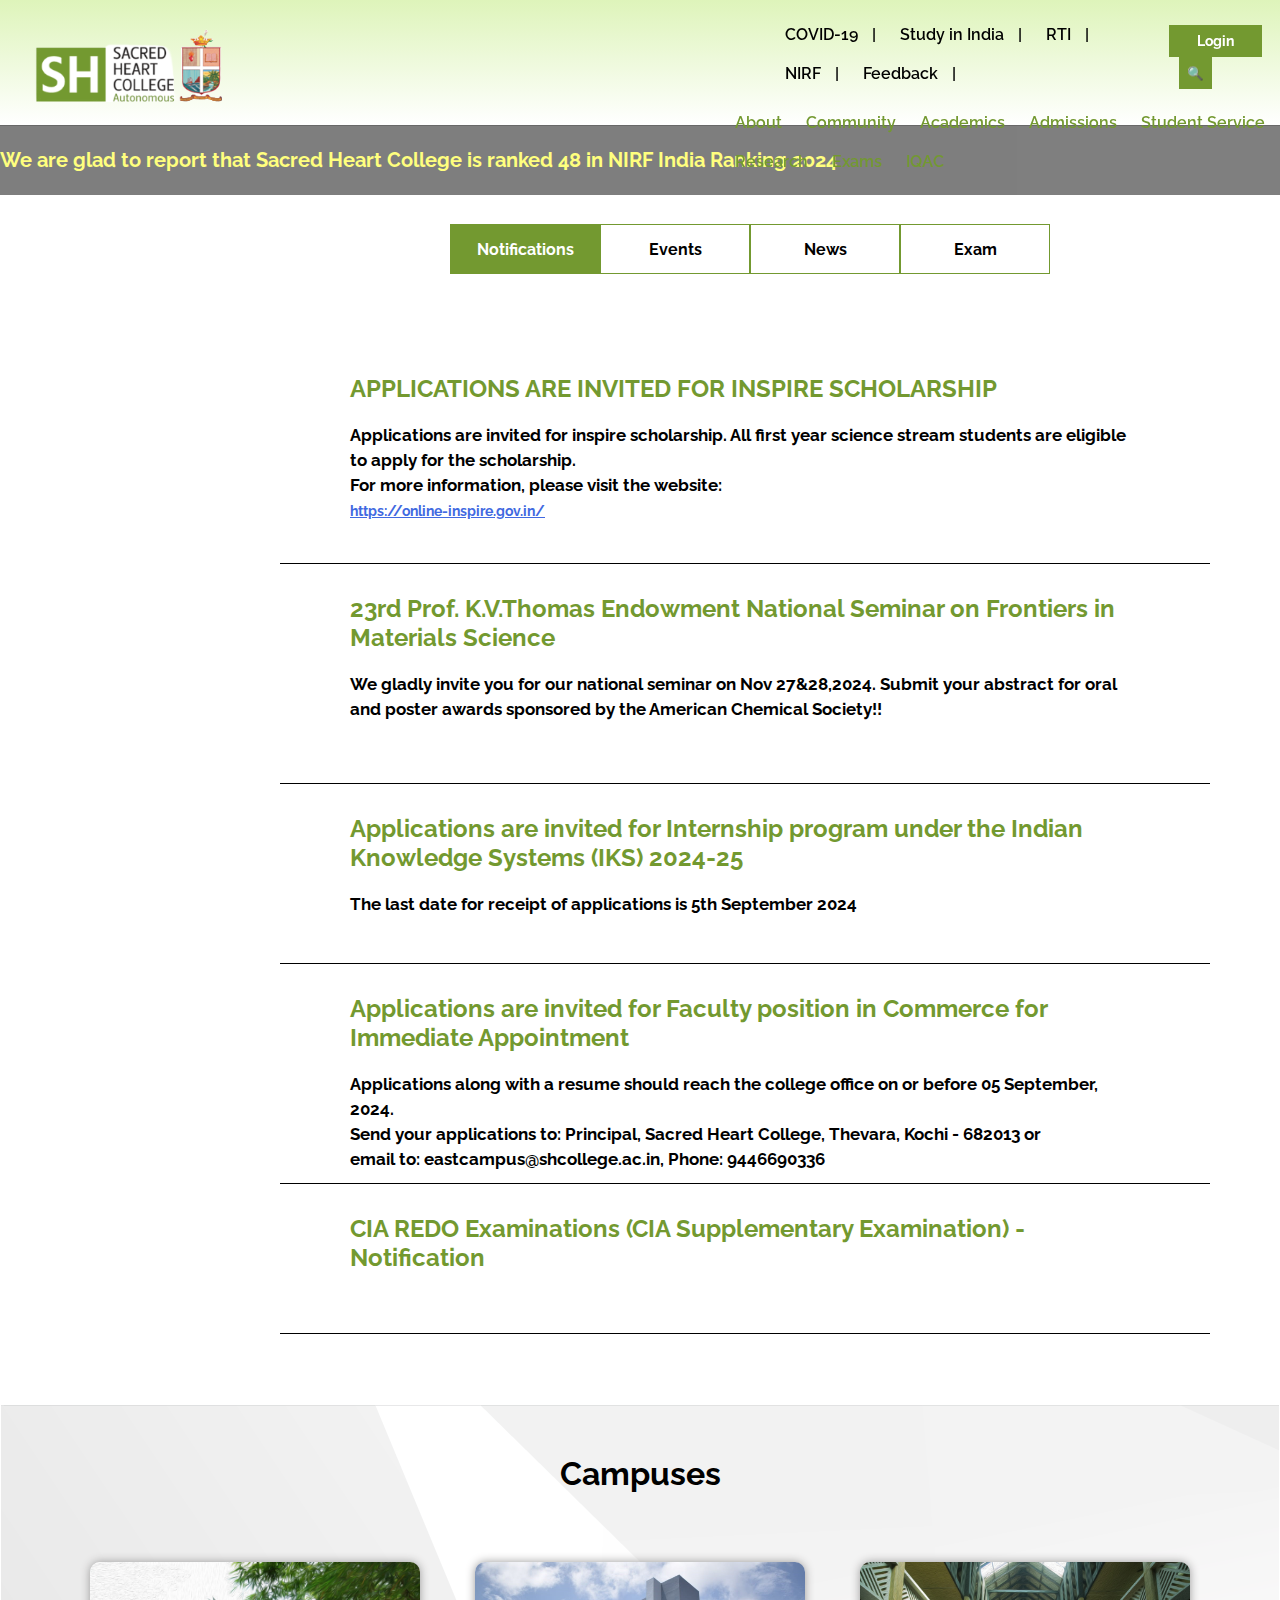
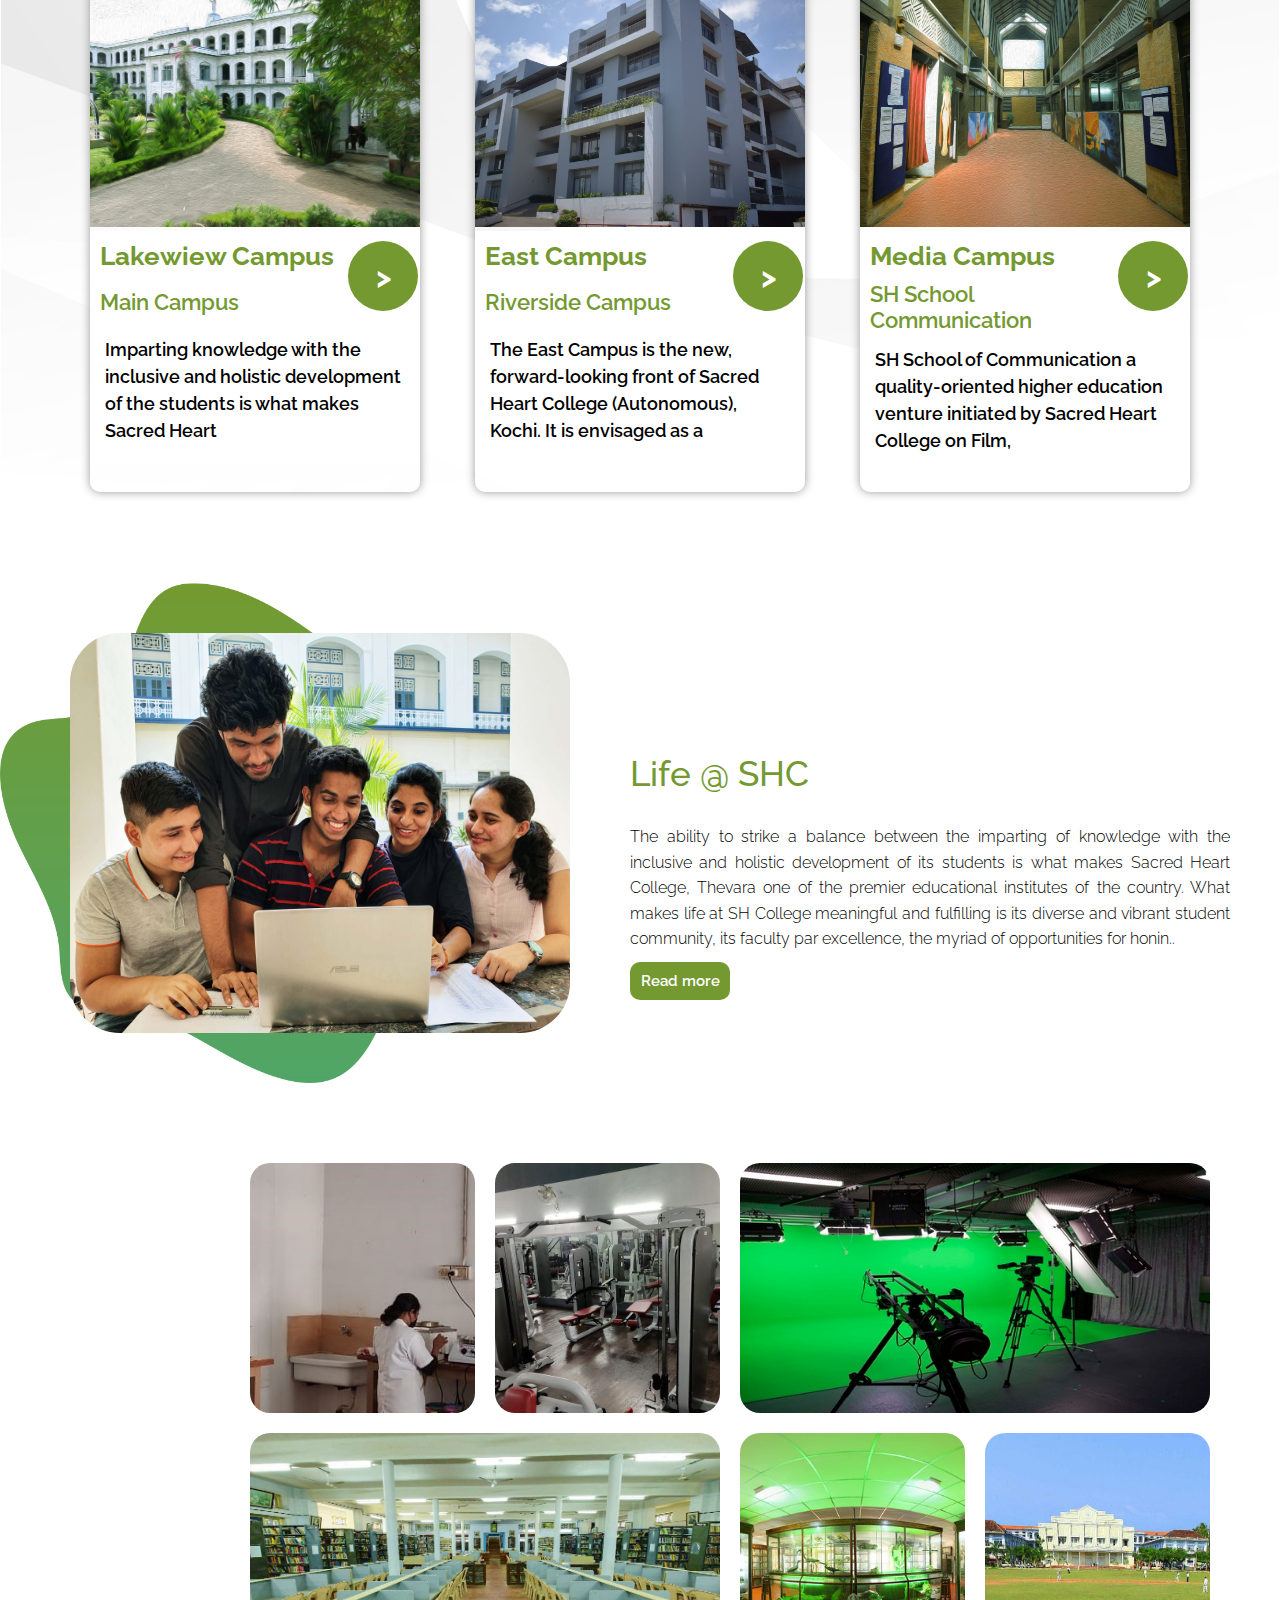
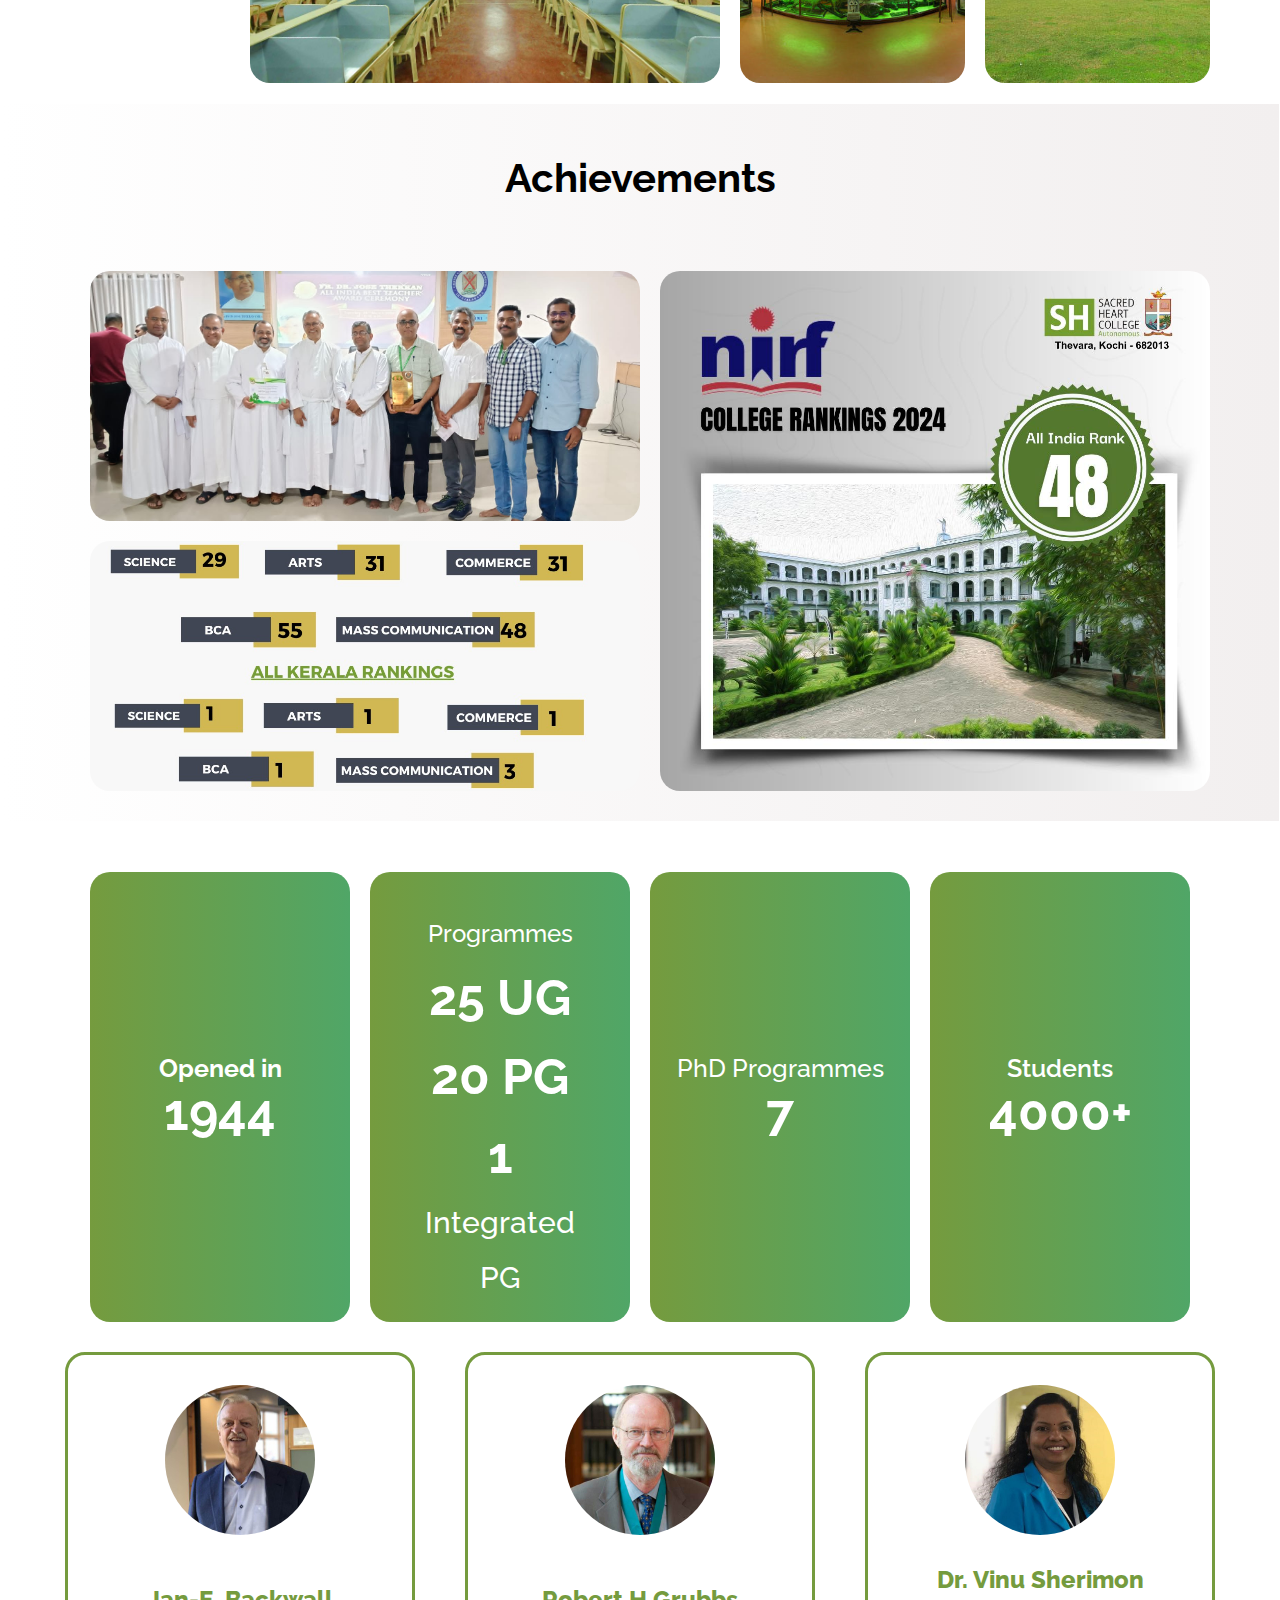
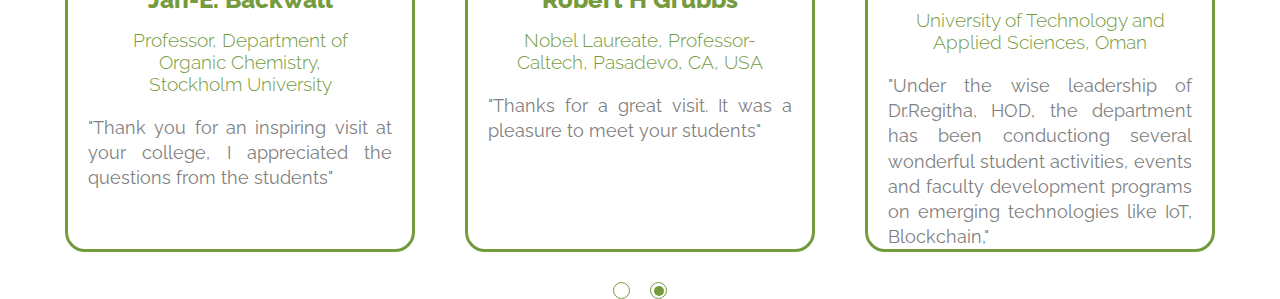
==== commit 2d5dc4f0: "85%" ====
--- a/html/index.html
+++ b/html/index.html
@@ -277,16 +277,44 @@
                     <img src="/Assets/Jan‐E.-Backvall.jpg">
                 </div>
                 <div class="o-card-content">
-                    <h2 id="o-maint">Jan-E. Backwall</h2>
-                    <h3 id="o-subt">Professor, Department of Organic Chemistry, Stockholm University</h3>
+                    <h2 class="o-maint">Jan-E. Backwall</h2>
+                    <h3 class="o-subt">Professor, Department of Organic Chemistry, Stockholm University</h3>
                     <p>"Thank you for an inspiring visit at your college, I appreciated the questions from the students"</p>
                 </div>
             </div>
             <div class="o-card" id="o-card2">
-                    
-            </div>
-            <div class="o-card" id="o-card3"></div>
-        </div>
+                <div class="o-card-img">
+                    <img src="/Assets/nobel.jpg">
+                </div>
+                <div class="o-card-content">
+                    <h2 class="o-maint">Robert H Grubbs</h2>
+                    <h3 class="o-subt">Nobel Laureate, Professor-Caltech, Pasadevo, CA, USA</h3>
+                    <p>"Thanks for a great visit. It was a pleasure to meet your students"</p>
+                </div>
+            </div>
+            <div class="o-card" id="o-card3">
+                <div class="o-card-img">
+                    <img src="/Assets/vinu.jpg">
+                </div>
+                <div class="o-card-content" id="o-card-content3">
+                    <h2 class="o-maint">Dr. Vinu Sherimon</h2>
+                    <h3 class="o-subt" id="o-subt3">University of Technology and Applied Sciences, Oman</h3>
+                    <p>"Under the wise leadership of Dr.Regitha, HOD, the department has been conductiong several wonderful student activities, events and faculty development programs on emerging technologies like IoT, Blockchain,"</p>
+                </div>
+            </div>
+        </div>
+        <div class="two-circles">
+            <div class="d-circles" id="d-circle1"></div>
+            <div class="d-circles" id="d-circle2">
+                <div class="color-inside"></div>
+            </div>
+        </div>
+    </div>
+
+
+    <!-- SHC on Social Media -->
+    <div class="shc-media">
+        
     </div>
 </body>
 </html>--- a/css/style.css
+++ b/css/style.css
@@ -687,7 +687,7 @@
         display: flex;
         width: 1150px;
         height: fit-content;
-        border: 1px solid black;
+        /* border: 1px solid black; */
         margin: auto;
         margin-top: 30px;
         gap: 50px;
@@ -729,6 +729,7 @@
 
                 .o-card-content h2{
                     color: #759B3E;
+                    font-weight: 800;
                 }
 
                 .o-card-content h3{
@@ -744,7 +745,45 @@
                     color: grey;
                     line-height: 1.4;
                     text-align: justify;
-                }
+                    font-size: 18px;
+                }
+
+            #o-card-content3{
+                padding-top: 0px;
+                padding-bottom: 0px;
+            }
+
+    .two-circles{
+        width: 100%;
+        height: fit-content;
+        /* border: 1px solid black; */
+        margin: auto;
+        margin-top: 30px;
+        box-sizing: border-box;
+        display: flex;
+        justify-content: center;
+        gap: 20px;
+    }
+
+        .d-circles{
+            width: 15px;
+            height: 15px;
+            border: 1px solid #759B3E;
+            border-radius: 50%;
+            display: flex;
+            justify-content: center;
+        }
+
+            #d-circle2 .color-inside{
+                width: 10px;
+                height: 10px;
+                background-color: #759B3E;
+                margin: auto;
+                border-radius: 50%;
+            }
+/* Details and Opinions start */
+
+
 
 
             
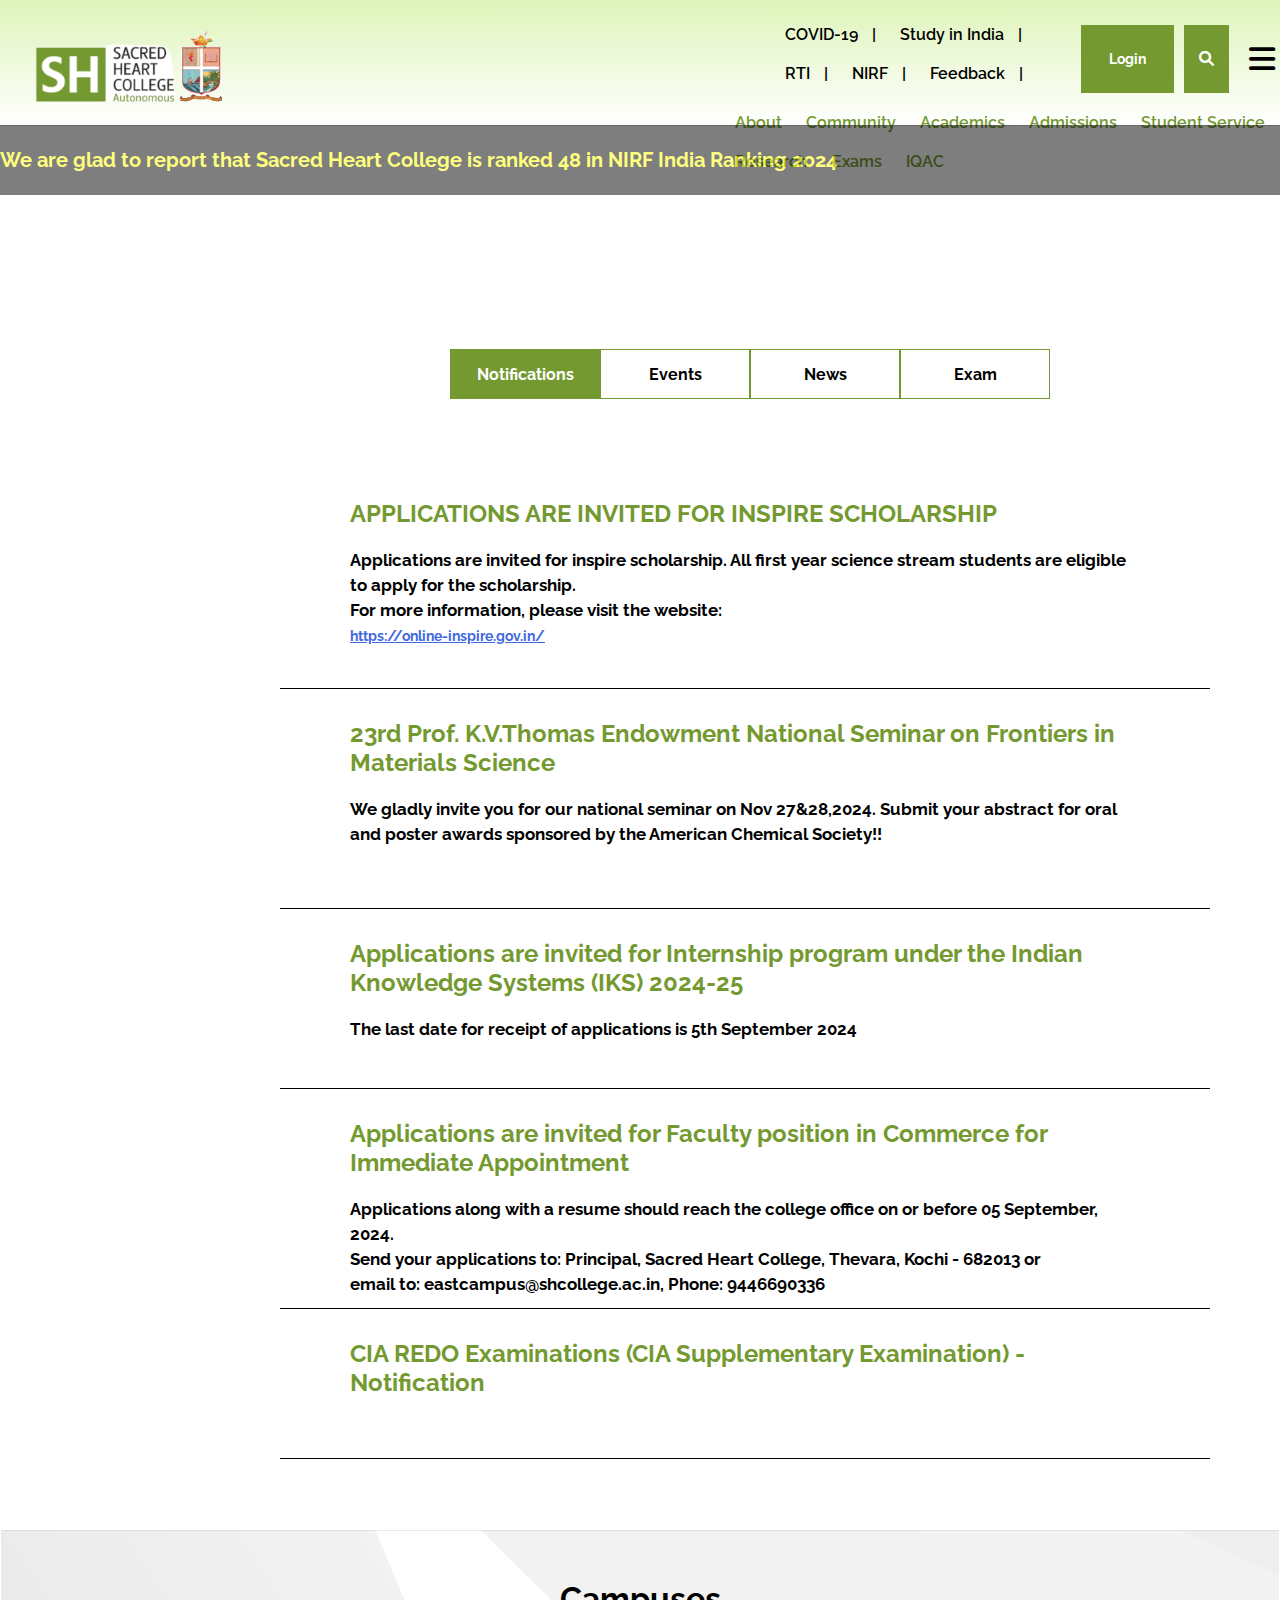
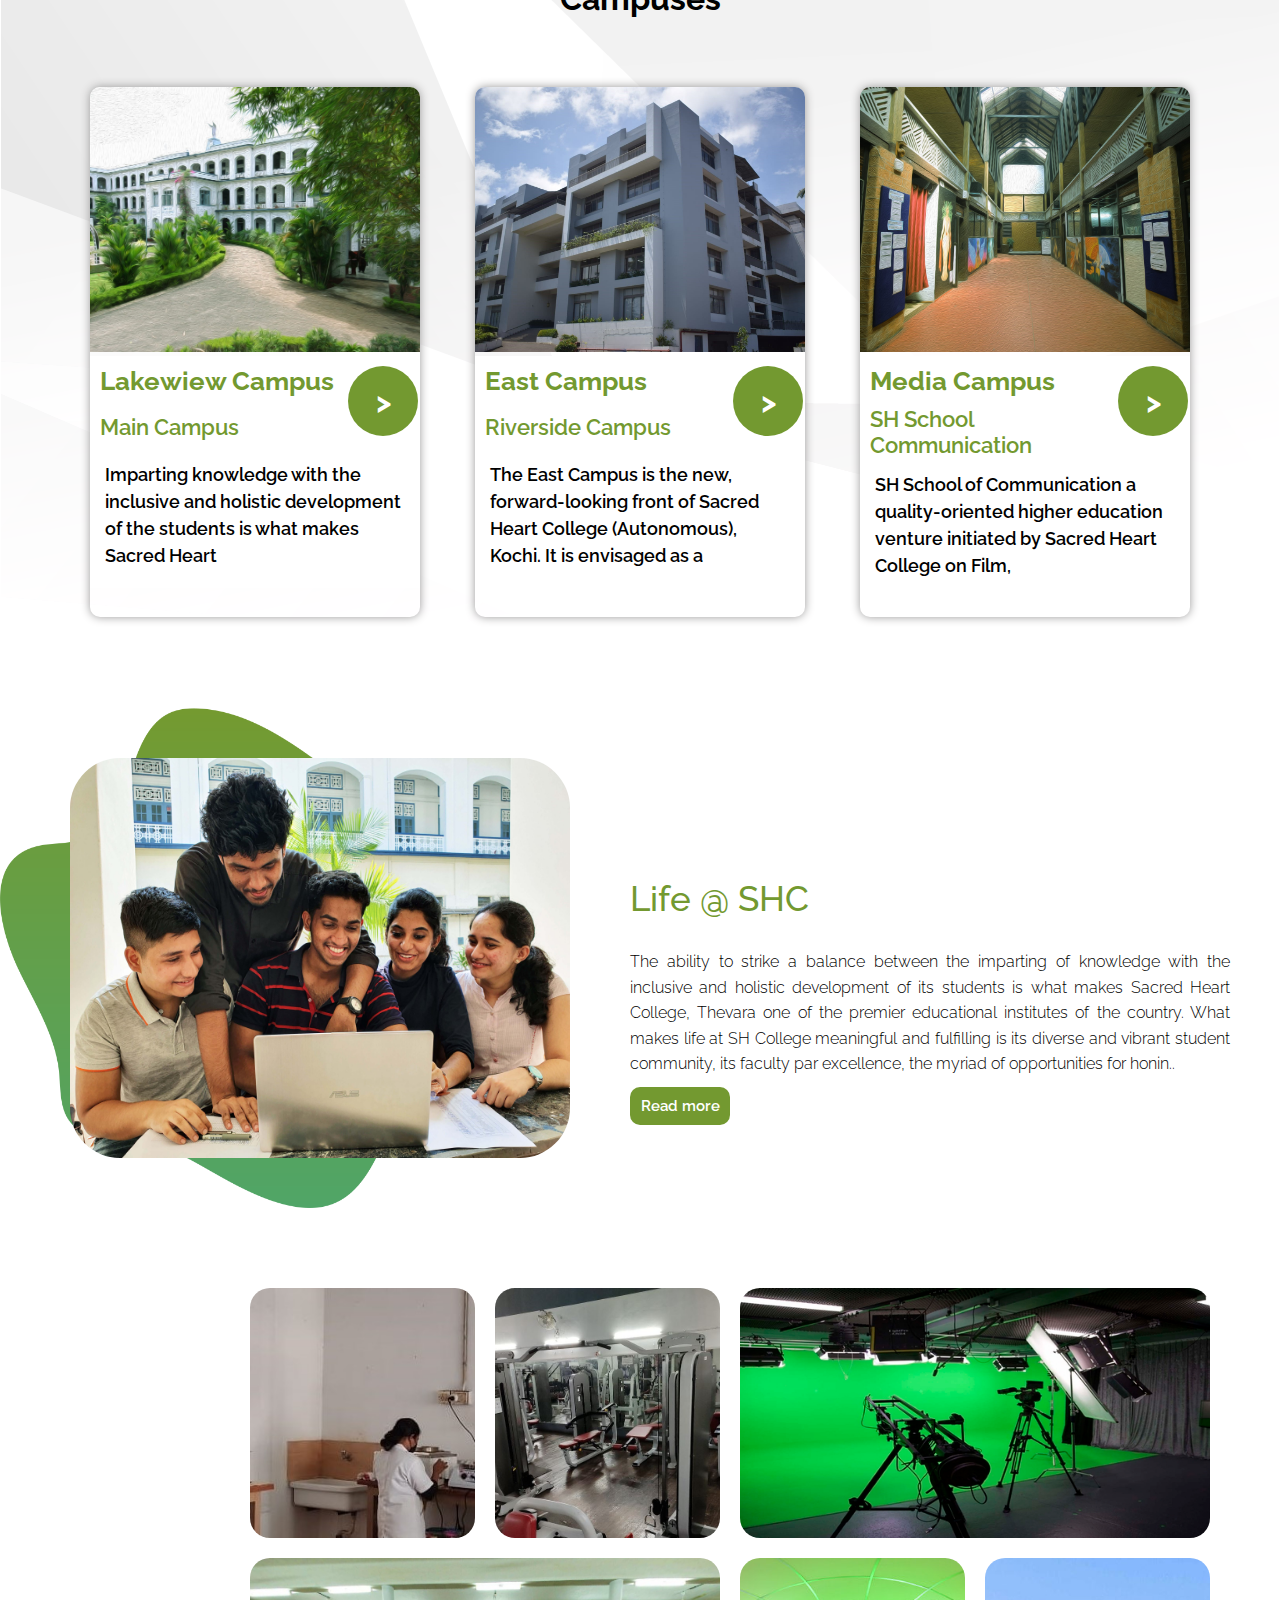
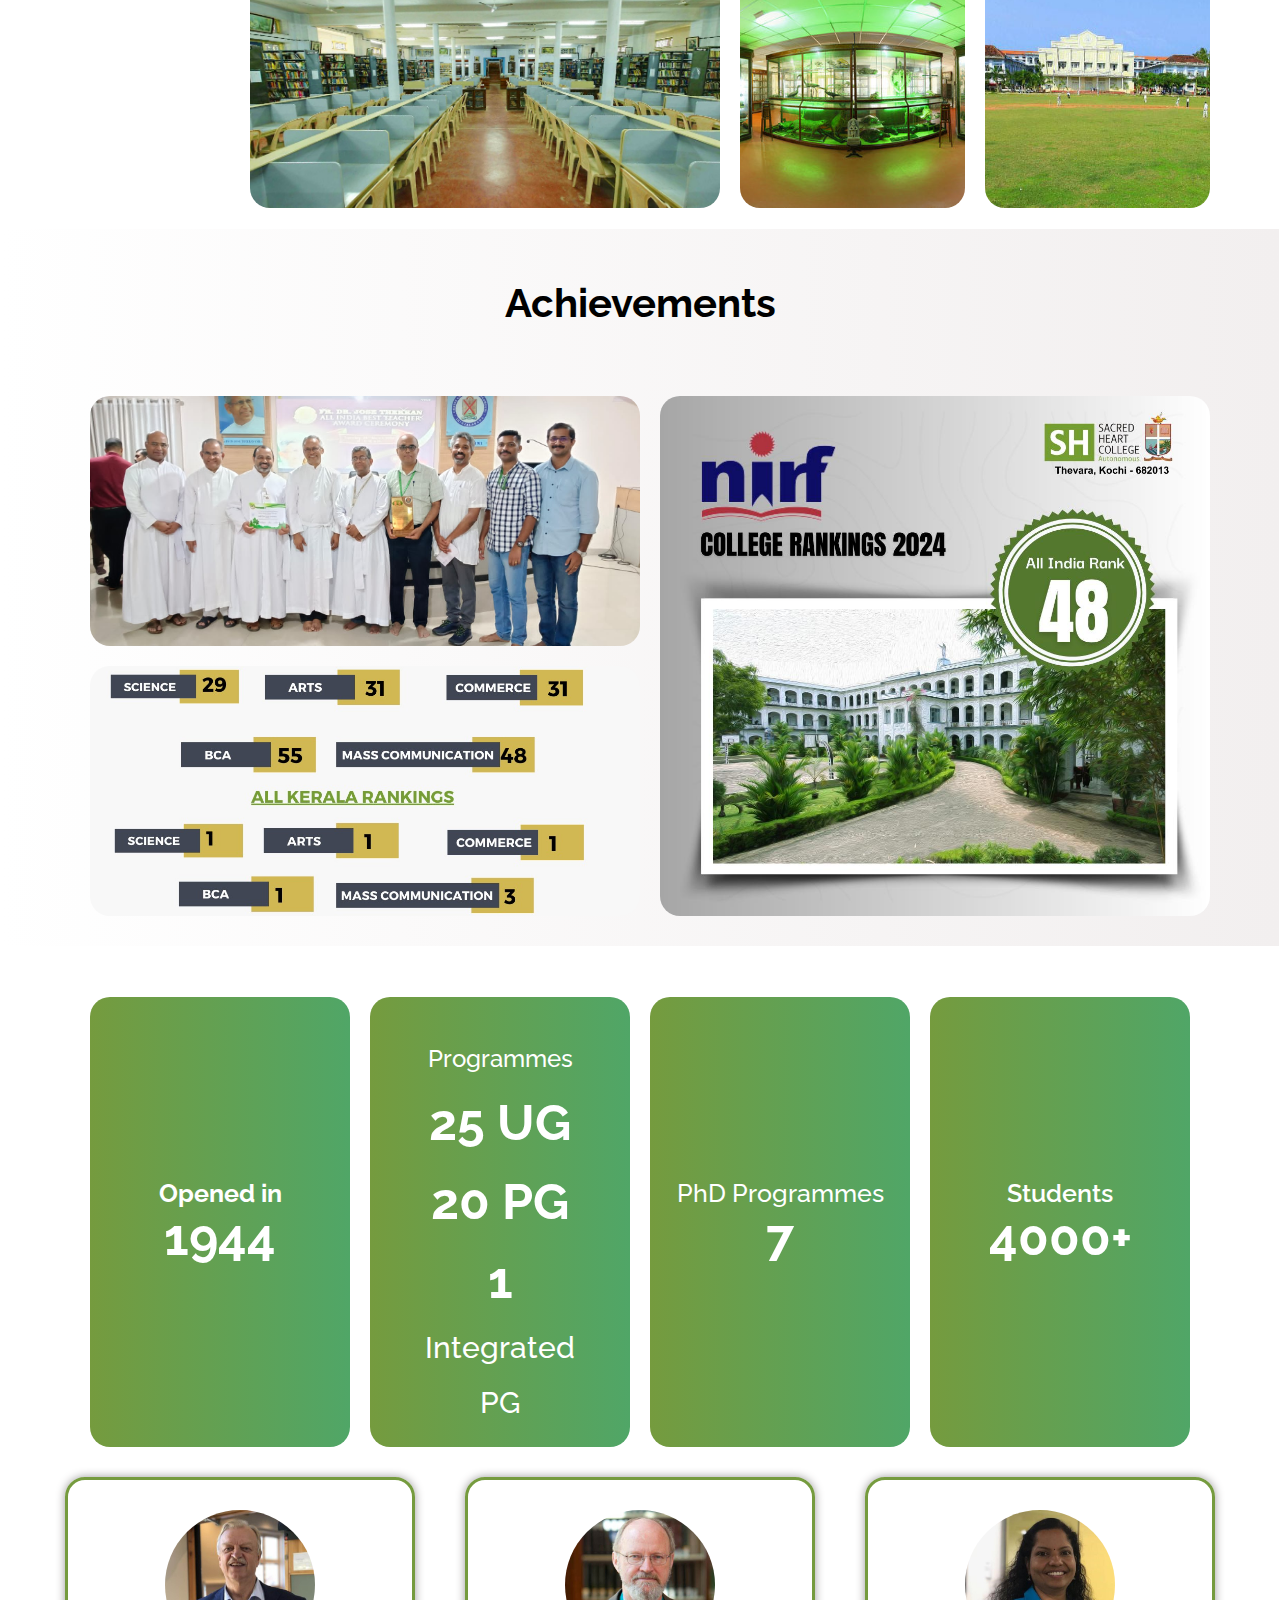
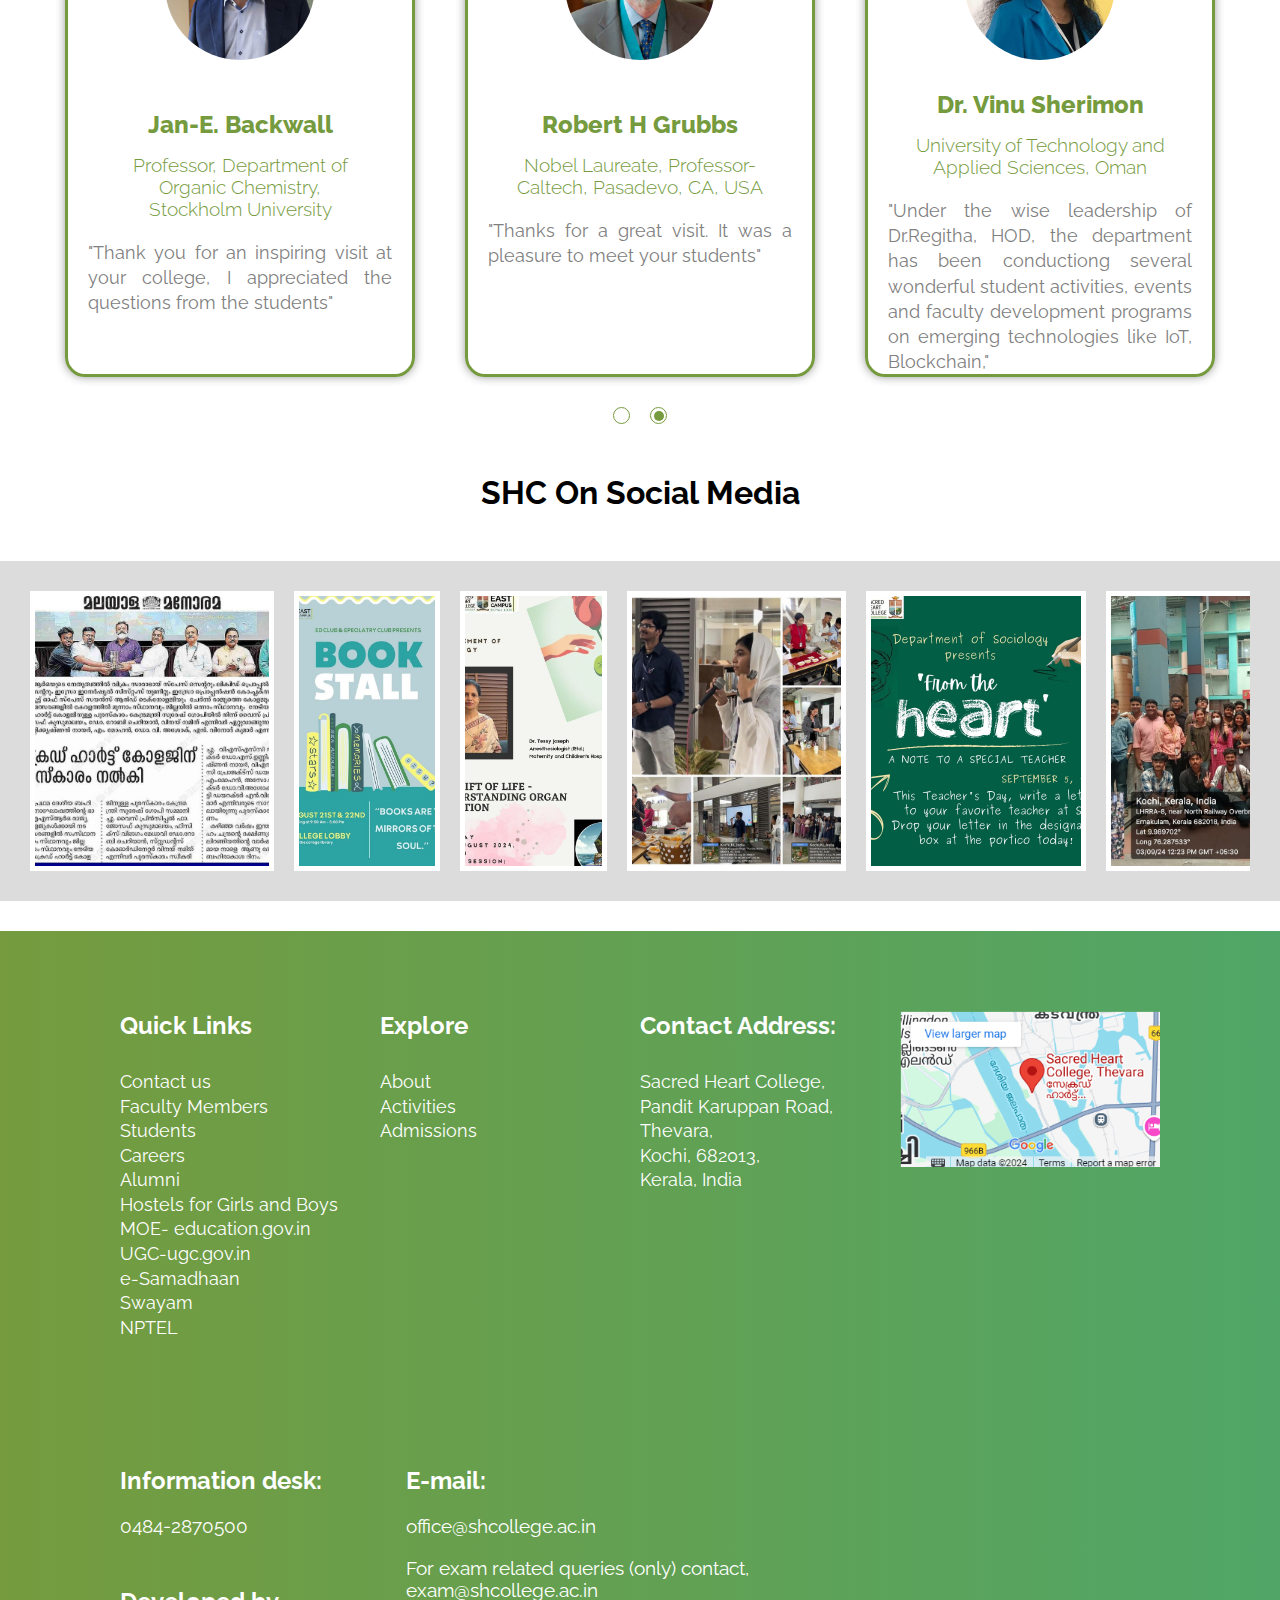
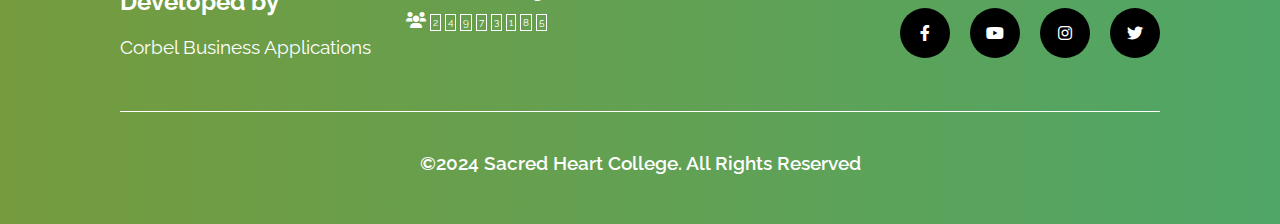
==== commit 59932222: "100%" ====
--- a/html/index.html
+++ b/html/index.html
@@ -7,6 +7,7 @@
     <title>S H College Clone</title>
     <link rel="stylesheet" href="/css/style.css">
     <link href="https://fonts.googleapis.com/css2?family=Raleway:ital,wght@0,100..900;1,100..900&display=swap" rel="stylesheet">
+    <link rel="stylesheet" href="https://cdnjs.cloudflare.com/ajax/libs/font-awesome/6.0.0-beta3/css/all.min.css">
 </head>
 <body>
 
@@ -26,7 +27,8 @@
                 </ul>
                 <div class="list1-buttons">
                     <button id="login-b">Login</button>
-                    <button id="search-b">&#128269</button>
+                    <button id="search-b"><i class="fa-solid fa-magnifying-glass"></i></button>
+                    <div class="bars"><i class="fa-solid fa-bars"></i></div>
                 </div>
             </div>
             <div class="list-2">
@@ -314,7 +316,115 @@
 
     <!-- SHC on Social Media -->
     <div class="shc-media">
-        
+        <div class="shcmedia-heading">
+            <h1>SHC On Social Media</h1>
+        </div>
+        <div class="shcmedia-photos">
+            <div class="shcm-photos">
+                <div class="shcmp" id="shcmp1">
+                    <img src="/Assets/456487130_18315422266157918_8153577661013385722_n.jpg">
+                </div>
+                <div class="shcmp" id="shcmp2">
+                    <img src="/Assets/456617614_18315381496157918_5364734748948405296_n.jpg">
+                </div>
+                <div class="shcmp" id="shcmp3">
+                    <img src="/Assets/456453645_18315378931157918_285269339743488287_n.jpg">
+                </div>
+                <div class="shcmp" id="shcmp4">
+                    <img src="/Assets/456621720_18315378583157918_7883964532403559763_n.jpg">
+                </div>
+                <div class="shcmp" id="shcmp5">
+                    <img src="/Assets/15654483846721970846.jpeg">
+                </div>
+                <div class="shcmp" id="shcmp6">
+                    <img src="/Assets/458384193_18317091154157918_3885223251357685766_n.jpg">
+                </div>
+            </div>
+        </div>
+    </div>
+
+
+    <!-- Footer -->
+    <div class="footer">
+        <div class="f-details">
+            <div class="f-first">
+                <div class="fcard" id="fcard1">
+                    <h2 class="fcard-h2">Quick Links</h2>
+                    <div class="fcardh3">
+                        <h3 class="fcard-h3">Contact us</h3>
+                        <h3 class="fcard-h3">Faculty Members</h3>
+                        <h3 class="fcard-h3">Students</h3>
+                        <h3 class="fcard-h3">Careers</h3>
+                        <h3 class="fcard-h3">Alumni</h3>
+                        <h3 class="fcard-h3">Hostels for Girls and Boys</h3>
+                        <h3 class="fcard-h3">MOE- education.gov.in</h3>
+                        <h3 class="fcard-h3">UGC-ugc.gov.in</h3>
+                        <h3 class="fcard-h3">e-Samadhaan</h3>
+                        <h3 class="fcard-h3">Swayam</h3>
+                        <h3 class="fcard-h3">NPTEL</h3>
+                    </div>
+                </div>
+                <div class="fcard" id="fcard2">
+                    <h2 class="fcard-h2">Explore</h2>
+                    <div class="fcardh3">
+                        <h3 class="fcard-h3">About</h3>
+                        <h3 class="fcard-h3">Activities</h3>
+                        <h3 class="fcard-h3">Admissions</h3>
+                    </div>
+                </div>
+                <div class="fcard" id="fcard3">
+                    <h2 class="fcard-h2">Contact Address:</h2>
+                    <div class="fcardh3">
+                        <h3 class="fcard-h3">Sacred Heart College,</h3>
+                        <h3 class="fcard-h3">Pandit Karuppan Road, Thevara,</h3>
+                        <h3 class="fcard-h3">Kochi, 682013,</h3>
+                        <h3 class="fcard-h3">Kerala, India</h3>
+                    </div>
+                </div>
+                <div class="fcard" id="fcard4">
+                    <img src="/Assets/map.png">
+                </div>
+            </div>
+            <div class="f-second">
+                <div class="fcard-sec" id="fcard-sec1">
+                    <div class="fcard-sec-first">
+                        <h2 class="fcard-h2">Information desk:</h2>
+                        <h3 class="fcard-h3-sec">0484-2870500</h3>
+                    </div>
+                    <div class="fcard-sec-second">
+                        <h2 class="fcard-h2">Developed by</h2>
+                        <h3 class="fcard-h3-sec">Corbel Business Applications</h3>
+                    </div>
+                </div>
+                <div class="fcard-sec" id="fcard-sec2">
+                    <h2 class="fcard-h2">E-mail:</h2>
+                    <h3 class="fcard-h3-sec">office@shcollege.ac.in</h3>
+                    <h3 class="fcard-h3-sec">For exam related queries (only) contact, exam@shcollege.ac.in</h3>
+                    <div class="icons">
+                        <i class="fa-solid fa-users" style="color: #ffffff;"></i>
+                        <div class="box-numbers">2</div>
+                        <div class="box-numbers">4</div>
+                        <div class="box-numbers">9</div>
+                        <div class="box-numbers">7</div>
+                        <div class="box-numbers">3</div>
+                        <div class="box-numbers">1</div>
+                        <div class="box-numbers">8</div>
+                        <div class="box-numbers">5</div>
+                    </div>
+                </div>
+                <div class="fcard-sec" id="fcard-sec3">
+                    <div class="symbols">
+                        <div class="socials"><i class="fa-brands fa-facebook-f"></i></div>
+                        <div class="socials"><i class="fa-brands fa-youtube"></i></div>
+                        <div class="socials"><i class="fa-brands fa-instagram"></i></div>
+                        <div class="socials"><i class="fa-brands fa-twitter"></i></div>
+                    </div>
+                </div>
+            </div>
+        </div>
+        <div class="f-shc">
+            <h3><span>&copy</span>2024 Sacred Heart College. All Rights Reserved</h3>
+        </div>
     </div>
 </body>
 </html>--- a/css/style.css
+++ b/css/style.css
@@ -13,8 +13,8 @@
     display: flex;
     box-sizing: border-box;
     background: linear-gradient(to bottom, #def4ba 0%, white 100%);
-    position: fixed;
-    z-index: 1;
+    /* position: fixed;
+    z-index: 1; */
     box-shadow: 0px 0px 1px 0px black ;
 }
 
@@ -39,9 +39,9 @@
 
         .list-1 {
             display: flex;
-            border: 1px black solid;
-            border: none;
-            width: 900px;
+            /* border: 1px black solid; */
+            /* border: none; */
+            width: fit-content;
             max-height: fit-content;
             max-width: fit-content;
             margin-left: 550px;
@@ -62,7 +62,14 @@
             .list1-buttons{
                 position: relative;
                 margin-top: 10px;
-            }
+                display: flex;
+            }
+
+                .bars{
+                    margin: auto;
+                    margin-left: 20px;
+                    font-size: 30px;
+                }
 
         button {
             background-color: #739930;
@@ -78,10 +85,14 @@
         }
 
         #search-b{
-            padding: 8px 8px;
+            padding: 10px 15px;
             color: white;
             margin-left: 10px;
         }
+
+            #search-b i{
+                font-size: 15px;
+            }
 
         .list-2 {
             position: relative;
@@ -113,7 +124,7 @@
     opacity: 0.5;
     display: flex;
     align-items: center;
-    margin-top: 125px;
+    /* margin-top: 125px; */
     text-align: center;
 }
 
@@ -699,6 +710,7 @@
             border: 3px solid #759B3E;
             border-radius: 20px;
             box-sizing: border-box;
+            box-shadow: 0px 0px 10px 0px rgb(154, 153, 153);
         }
 
             .o-card-img{
@@ -781,7 +793,212 @@
                 margin: auto;
                 border-radius: 50%;
             }
-/* Details and Opinions start */
+/* Details and Opinions end */
+
+
+/* SHC on Social Media start */
+.shc-media{
+    width: 100%;
+}
+
+    .shcmedia-heading{
+        width: 100%;
+        margin: 50px 0px 50px 0px;
+        text-align: center;
+    }
+
+    .shcmedia-photos{
+        width: 100%;
+        /* border: 1px solid black; */
+        box-sizing: border-box;
+        padding: 30px;
+        background-color: rgb(221, 220, 220);
+    }
+
+        .shcm-photos{
+            width: 100%;
+            /* border: 1px solid black; */
+            display: grid;
+            grid-template-rows: 280px;
+            grid-template-columns: 20% 12% 12% 18% 18% 20%;
+            gap: 20px;
+            box-sizing: border-box;
+            overflow: hidden;
+            background-color: rgb(221, 220, 220);
+            
+        }
+
+        .shcmp{
+            padding: 5px;
+            background-color: white;
+        }
+
+        .shcmp img{
+            width: 100%;
+            height: 100%;
+            object-fit: cover;
+        }
+
+            #shcmp1{
+                grid-row: 1;
+                grid-column: 1;
+                object-fit: cover;
+            }
+
+            #shcmp2{
+                grid-row: 1;
+                grid-column: 2;
+            }
+
+            #shcmp3{
+                grid-row: 1;
+                grid-column: 3;
+            }
+
+            #shcmp4{
+                grid-row: 1;
+                grid-column: 4;
+            }
+
+            #shcmp5{
+                grid-row: 1;
+                grid-column: 5;
+            }
+
+            #shcmp6{
+                grid-row: 1;
+                grid-column: 6;
+            }
+/* SHC on Social Media end */
+
+
+/* Footer start */
+.footer{
+    width: 100%;
+    height: fit-content;
+    background: linear-gradient(to right, #759B3E, #50A667);
+    margin-top: 30px;
+    padding: 80px 120px 50px 120px;
+    box-sizing: border-box;
+}
+
+    .f-details{
+        width: 100%;
+        height: 700px;
+        border-bottom: 1px solid white;
+    }
+
+        .f-first{
+            display: flex;
+            height: 65%;
+            /* border: 1px solid black; */
+            justify-content: space-between;
+        }
+
+            .fcard{
+                height: 100%;
+                width: 300px;
+                /* border: 1px solid black; */
+                box-sizing: border-box;
+            }
+
+                .fcard-h2{
+                    color: white;
+                }
+
+                .fcardh3{
+                    margin-top: 30px;
+                    color: white;
+                    font-weight: 100;
+                    font-size: 15px;
+                    line-height: 1.4;
+                }
+
+                .fcard-h3{
+                    font-weight: 400;
+                }
+
+                #fcard4 img{
+                    width: 100%;
+                }
+
+        .f-second{
+            display: flex;
+            /* border: 1px solid black; */
+            height: fit-content;
+        }
+
+            .fcard-sec{
+                width: 450px;
+            }
+
+                .fcard-sec-second{
+                    margin-top: 50px;
+                }
+
+                .fcard-h3-sec{
+                    color: white;
+                    margin-top: 20px;
+                }
+
+               .fcard-sec h3{
+                font-weight: 400;
+               } 
+
+                #fcard-sec2{
+                    width: 700px;
+                }
+
+                .icons{
+                    margin-top: 10px;
+                }
+
+                .box-numbers{
+                    display: inline;
+                    height: fit-content;
+                    border: 1px solid white;
+                    color: white;
+                    padding: 2px;
+                    font-size: 10px;
+                    margin: auto;
+                }
+
+            #fcard-sec3{
+                display: flex;
+                align-items: flex-end;
+            }
+
+            .symbols{
+                margin-left: 50px;
+                display: flex;
+                gap: 20px;
+            }
+
+                .socials{
+                    display: flex;
+                    width: 50px;
+                    height: 50px;
+                    background-color: black;
+                    border-radius: 50%;
+                    justify-content: center;
+                    align-items: center;
+                }
+
+                    .socials i{
+                        color: white;
+                    }
+
+    .f-shc h3{
+        text-align: center;
+        margin: auto;
+        margin-top: 40px;
+        /* border: 1px solid black; */
+        color: white;
+        font-weight: 600;
+    }
+    /* Footer end */
+
+
 
 
 
